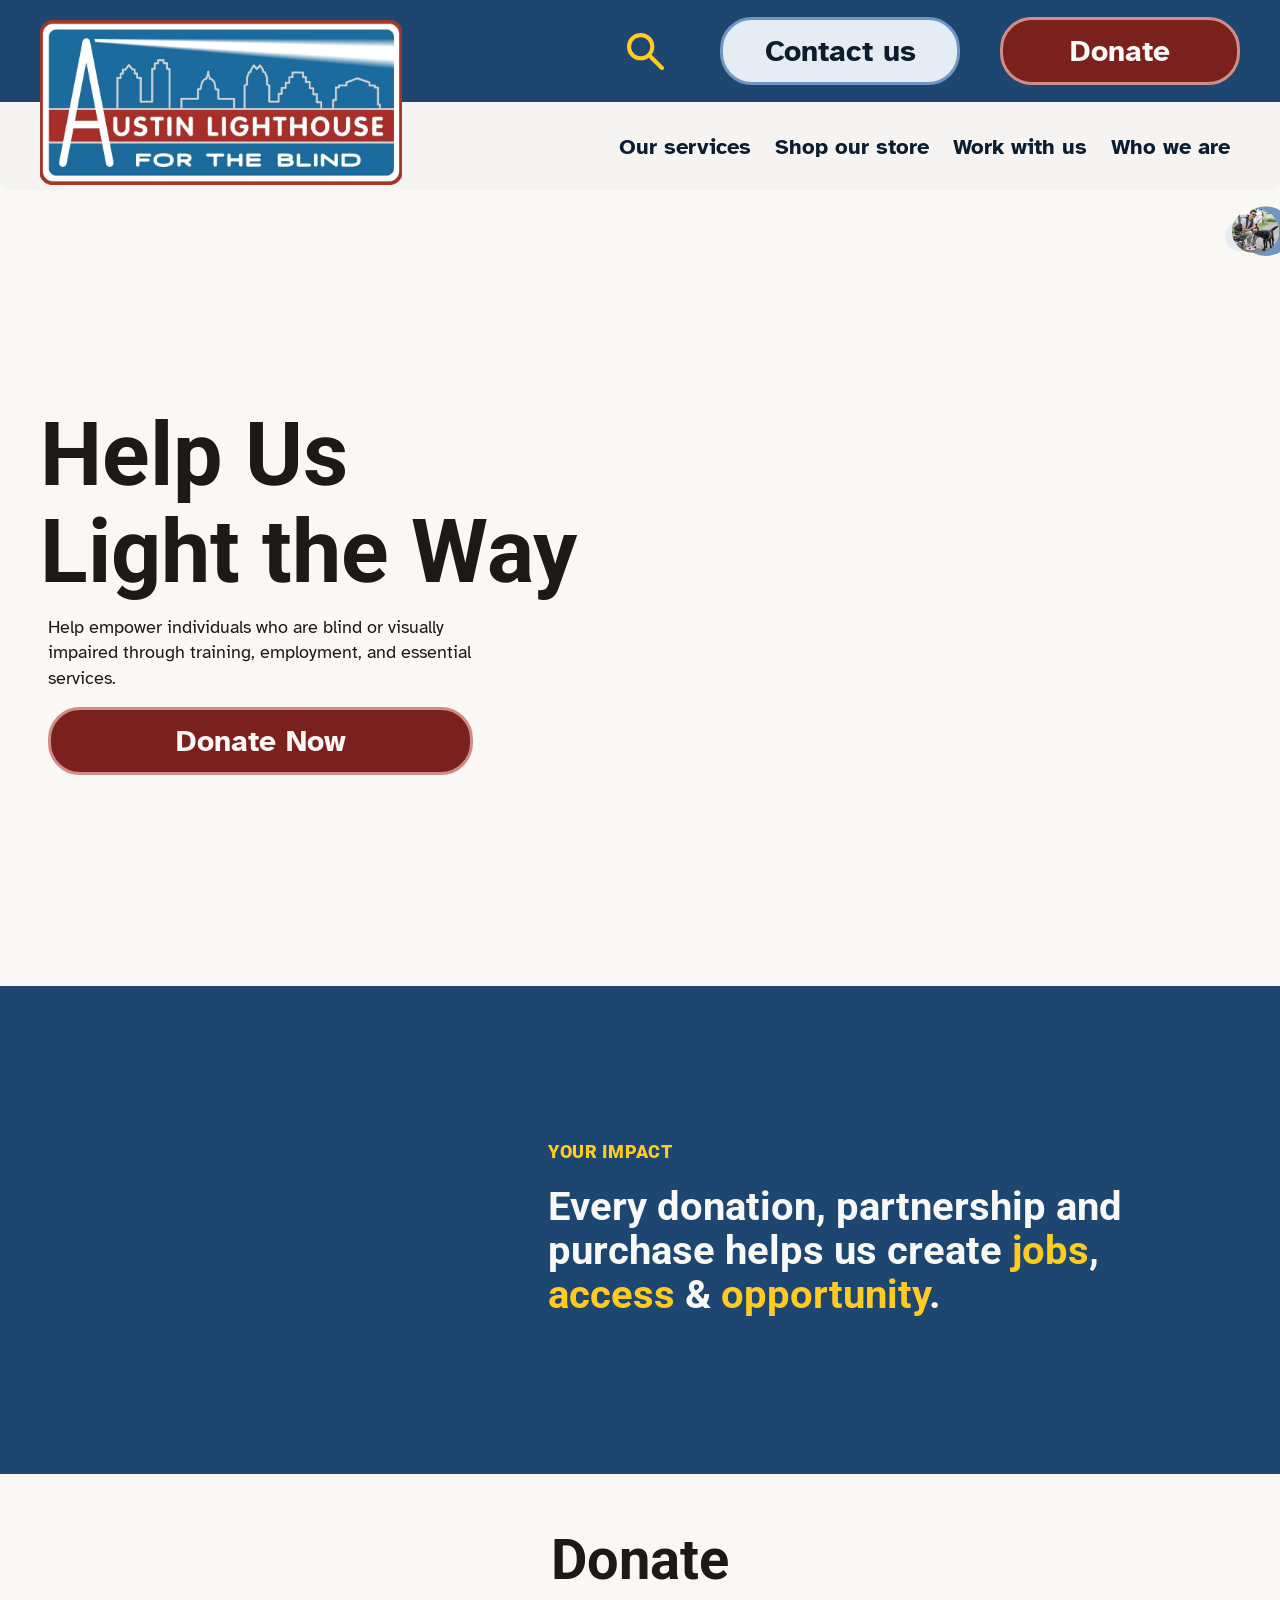
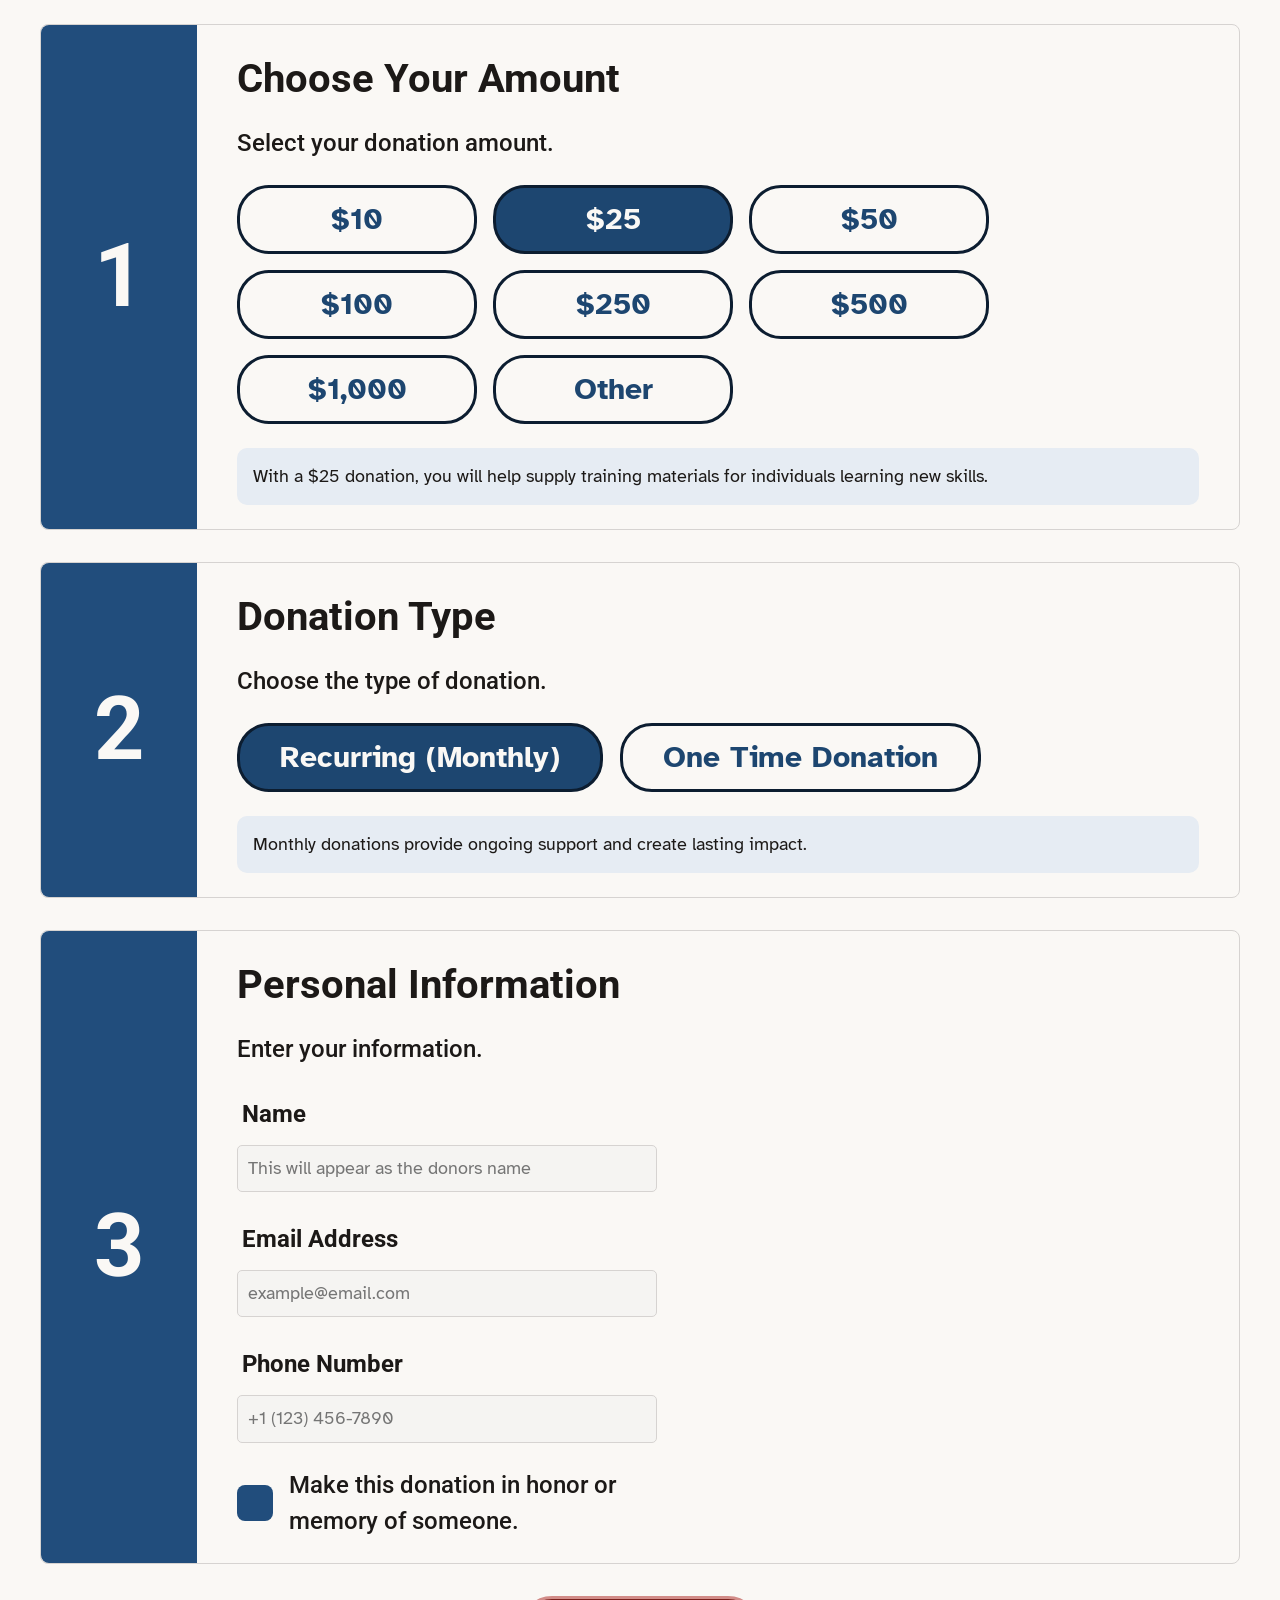
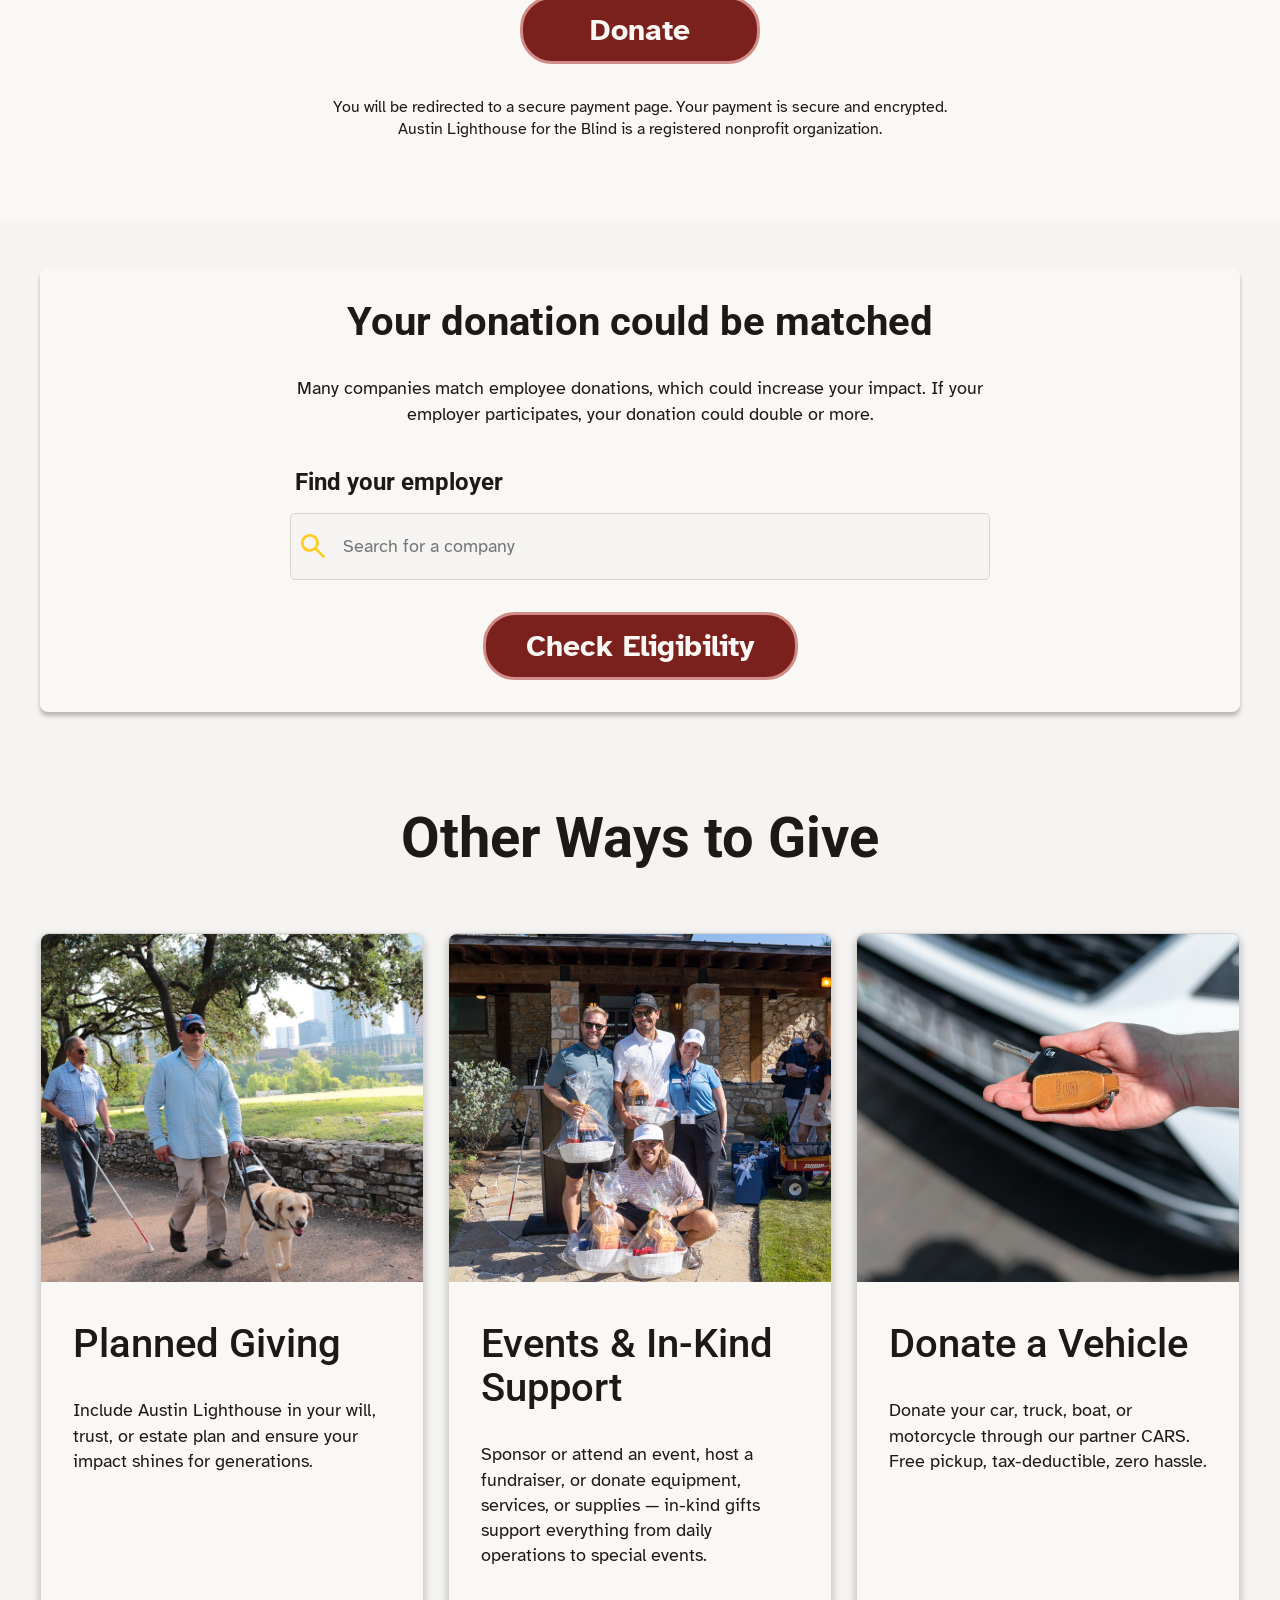
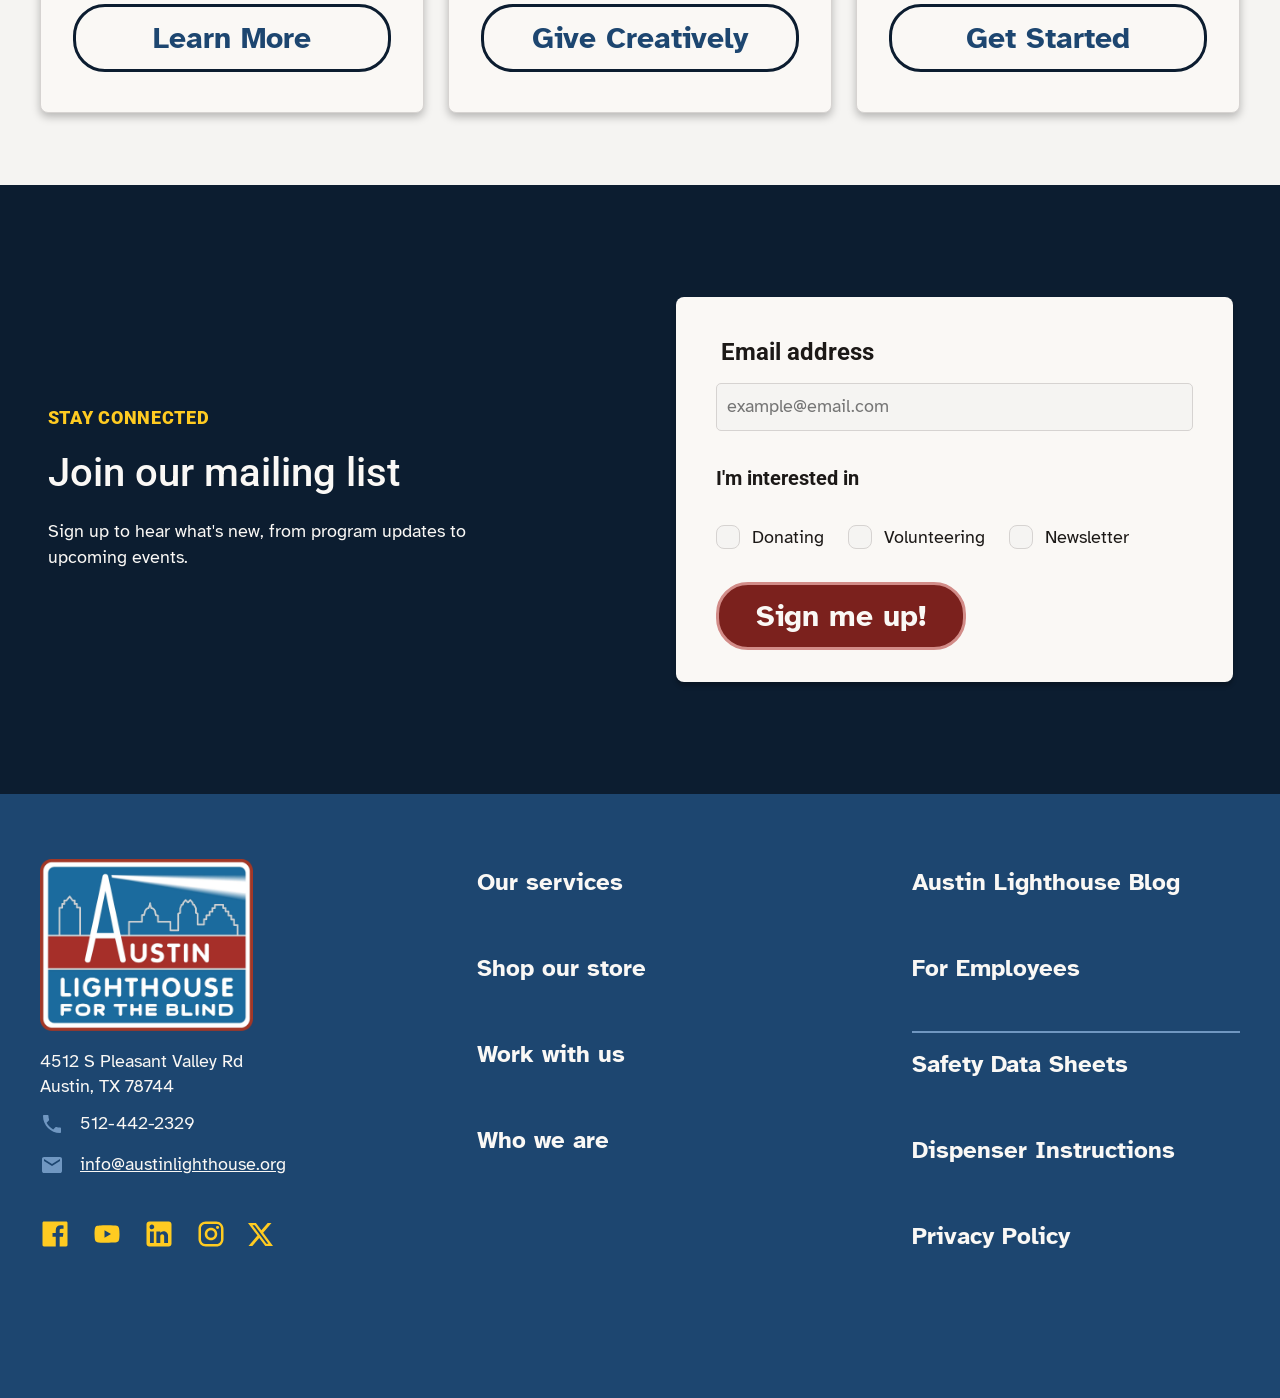
==== donate.html @ 024c5d11 "Update donate.html" ====
<!DOCTYPE html>
<html lang="en">
<head>
  <meta charset="UTF-8">
  <meta name="viewport" content="width=device-width, initial-scale=1.0">
  <title>Donate — Austin Lighthouse for the Blind</title>
  <link rel="preconnect" href="https://fonts.googleapis.com">
  <link rel="preconnect" href="https://fonts.gstatic.com" crossorigin>
  <link href="https://fonts.googleapis.com/css2?family=Roboto:wght@400;500;700;900&family=Atkinson+Hyperlegible:wght@400;700&display=swap" rel="stylesheet">
  <link rel="stylesheet" href="styles.css">
</head>
<body>

  <!-- Skip navigation (visible on keyboard focus) -->
  <nav aria-label="Skip links" class="skip-links">
    <ul>
      <li><a class="skip-link" href="#site-navigation">Skip to main navigation</a></li>
      <li><a class="skip-link" href="#content">Skip to main content</a></li>
      <li><a class="skip-link" href="#donation-form">Skip to donation form</a></li>
      <li><a class="skip-link" href="#colophon">Skip to footer</a></li>
    </ul>
  </nav>

  <!-- ===================== HEADER NAV ===================== -->
  <header class="header-nav">
    <div class="header-inner">
      <div class="nav-stack">
        <nav class="top-nav" aria-label="Utility navigation">
          <button class="search-btn" aria-label="Search">
            <img src="images/icons/icon_Search.svg" alt="" width="37" height="37">
          </button>
          <a href="#" class="btn btn-contact">Contact us</a>
          <a href="donate.html" class="btn btn-donate" aria-current="page">Donate</a>
        </nav>
        <nav id="site-navigation" class="global-nav" aria-label="Main navigation">
          <div class="nav-item has-dropdown">
            <button href="#" class="nav-link" aria-haspopup="true" aria-expanded="false">Our services</a>
            <div class="nav-dropdown" role="menu" aria-label="Our services">
              <a href="#" class="dropdown-item" role="menuitem">Career coaching and support</a>
              <a href="#" class="dropdown-item" role="menuitem">Technology for everyday life</a>
              <a href="#" class="dropdown-item" role="menuitem">Independent living</a>
              <a href="#" class="dropdown-item" role="menuitem">Eye care and vision assessment</a>
            </div>
          </div>
          <a href="#" class="nav-link">Shop our store</a>
          <a href="#" class="nav-link">Work with us</a>
          <a href="#" class="nav-link">Who we are</a>
        </nav>
      </div>
      <!-- Logo links to homepage -->
      <div class="header-logo">
        <a href="index.html" aria-label="Austin Lighthouse for the Blind — home">
          <img src="images/logos/logo_ALB_FullColorRectangle.png" alt="">
        </a>
      </div>

      <!-- Mobile controls — search + hamburger; hidden on desktop via CSS -->
      <div class="mobile-nav-controls">
        <button class="search-btn" aria-label="Search">
          <img src="images/icons/icon_Search.svg" alt="" width="37" height="37">
        </button>
        <button class="mobile-menu-btn" aria-label="Open navigation menu" aria-expanded="false">
          <svg class="icon-hamburger" width="24" height="18" viewBox="0 0 24 18" aria-hidden="true" focusable="false">
            <rect y="0" width="24" height="3" rx="1.5" fill="currentColor"/>
            <rect y="7.5" width="24" height="3" rx="1.5" fill="currentColor"/>
            <rect y="15" width="24" height="3" rx="1.5" fill="currentColor"/>
          </svg>
          <svg class="icon-close" width="20" height="20" viewBox="0 0 20 20" aria-hidden="true" focusable="false">
            <line x1="2" y1="2" x2="18" y2="18" stroke="currentColor" stroke-width="3" stroke-linecap="round"/>
            <line x1="18" y1="2" x2="2" y2="18" stroke="currentColor" stroke-width="3" stroke-linecap="round"/>
          </svg>
        </button>
      </div>
    </div>
  </header>

  <!-- ===================== MAIN CONTENT ===================== -->
  <main id="content">

    <!-- HERO — same visual structure as homepage -->
    <section class="section-hero donate-hero" aria-labelledby="donate-hero-heading">
      <div class="hero-visual" aria-hidden="true">
        <div class="hero-ellipse-large"></div>
        <div class="hero-ellipse-small"></div>
        <div class="hero-photo-mask">
          <img src="images/photos/DonateHero.png" alt="A person with sunglasses, sitting on an outdoor bench on a paved path. They're holding a white cane petting their black guide dog.">
        </div>
      </div>
      <div class="hero-content">
        <h1 id="donate-hero-heading">Help Us<br>Light the Way</h1>
        <div class="hero-sub">
          <p>Help empower individuals who are blind or visually impaired through training, employment, and essential services.</p>
          <a href="#donation-form" class="btn btn-donate">Donate Now</a>
        </div>
      </div>
    </section>

    <!-- IMPACT -->
    <section class="section-impact" aria-label="Donation impact" aria-hidden="true">
      <div class="impact-copy">
        <div class="impact-copy-inner">
          <p class="eyebrow" aria-hidden="true">YOUR IMPACT</p>
          <h2>Every donation, partnership and purchase helps us create <span class="gold">jobs</span>, <span class="gold">access</span> &amp; <span class="gold">opportunity</span>.</h2>
        </div>
      </div>
    </section>

    <!-- DONATION FORM -->
    <section class="section-donate-form" id="donation-form" aria-labelledby="donate-form-heading">
      <h2 id="donate-form-heading" class="donate-section-title">Donate</h2>

      <form class="donation-form" action="#" method="post" novalidate>

        <!-- ── STEP 1: CHOOSE AMOUNT ── -->
        <div class="donation-step">
          <div class="step-sidebar">
            <span class="step-number" aria-hidden="true">1</span>
          </div>
          <fieldset class="step-content">
            <legend class="step-title">Choose Your Amount</legend>
            <p class="step-subtitle">Select your donation amount.</p>
            <div class="amount-grid" role="group" aria-label="Preset donation amounts">
              <button type="button" class="amount-btn" aria-pressed="false" data-impact="With a $10 donation, you will help provide assistive technology resources for someone in need.">$10</button>
              <button type="button" class="amount-btn is-selected" aria-pressed="true" data-impact="With a $25 donation, you will help supply training materials for individuals learning new skills.">$25</button>
              <button type="button" class="amount-btn" aria-pressed="false" data-impact="With a $50 donation, you will support one day of job training services.">$50</button>
              <button type="button" class="amount-btn" aria-pressed="false" data-impact="With a $100 donation, you will help fund assistive technology and accessibility tools.">$100</button>
              <button type="button" class="amount-btn" aria-pressed="false" data-impact="With a $250 donation, you will contribute to specialized training programs that build independence.">$250</button>
              <button type="button" class="amount-btn" aria-pressed="false" data-impact="With a $500 donation, you will help support employment opportunities for individuals with visual impairments.">$500</button>
              <button type="button" class="amount-btn" aria-pressed="false" data-impact="With a $1,000 donation, you will make a lasting impact by supporting long-term programs and services.">$1,000</button>
              <button type="button" class="amount-btn" aria-pressed="false" data-impact="Your custom donation will help expand access to life-changing programs and services.">Other</button>
            </div>
            <div class="step-info" id="amount-info" aria-live="polite">
              With a $25 donation, you will help supply training materials for individuals learning new skills.
            </div>
          </div>
        </div>

        <!-- ── STEP 2: DONATION TYPE ── -->
        <div class="donation-step">
          <div class="step-sidebar">
            <span class="step-number" aria-hidden="true">2</span>
          </div>
          <fieldset class="step-content">
            <legend class="step-title">Donation Type</legend>
            <p class="step-subtitle">Choose the type of donation.</p>
            <div class="donation-type-btns" role="group" aria-label="Donation type">
              <button type="button" class="amount-btn is-selected" aria-pressed="true">Recurring (Monthly)</button>
              <button type="button" class="amount-btn" aria-pressed="false">One Time Donation</button>
            </div>
            <div class="step-info">
              Monthly donations provide ongoing support and create lasting impact.
            </div>
          </fieldset>
        </div>

        <!-- ── STEP 3: PERSONAL INFORMATION ── -->
        <div class="donation-step">
          <div class="step-sidebar">
            <span class="step-number" aria-hidden="true">3</span>
          </div>
          <fieldset class="step-content">
            <legend class="step-title">Personal Information</legend>
            <p class="step-subtitle">Enter your information.</p>
            <div class="personal-fields">
              <div class="form-field">
                <label for="donor-name">Name</label>
                <input type="text" id="donor-name" name="name" placeholder="This will appear as the donors name" autocomplete="name" required>
              </div>
              <div class="form-field">
                <label for="donor-email">Email Address</label>
                <input type="email" id="donor-email" name="email" placeholder="example@email.com" autocomplete="email" required>
              </div>
              <div class="form-field">
                <label for="donor-phone">Phone Number</label>
                <input type="tel" id="donor-phone" name="phone" placeholder="+1 (123) 456-7890" autocomplete="tel">
              </div>
              <label class="honor-checkbox">
                <input type="checkbox" name="honor_memorial">
                <span>Make this donation in honor or memory of someone.</span>
              </label>
            </div>
          </fieldset>
        </div>

        <!-- SUBMIT -->
        <button type="submit" class="btn btn-donate donate-cta">Donate</button>
        <p class="donate-disclaimer">
          You will be redirected to a secure payment page. Your payment is secure and encrypted.<br>
          Austin Lighthouse for the Blind is a registered nonprofit organization.
        </p>

      </form>
    </section>

    <!-- EMPLOYEE MATCHING -->
    <section class="section-employee-match" aria-labelledby="match-heading">
      <div class="employee-match-card">
        <h2 id="match-heading">Your donation could be matched</h2>
        <p>Many companies match employee donations, which could increase your impact. If your employer participates, your donation could double or more.</p>
        <div class="form-field employer-search">
          <label for="employer-search">Find your employer</label>
          <div class="search-input-wrap">
            <img src="images/icons/icon_Search.svg" alt="" width="24" height="24" aria-hidden="true">
            <input type="text" id="employer-search" name="employer" placeholder="Search for a company">
          </div>
        </div>
        <button type="button" class="btn btn-donate">Check Eligibility</button>
      </div>
    </section>

    <!-- OTHER WAYS TO GIVE -->
    <section class="section-other-ways" aria-labelledby="other-ways-heading">
      <div class="other-ways-inner">
        <h2 id="other-ways-heading">Other Ways to Give</h2>
        <div class="other-ways-grid">

          <article class="stat-card">
            <div class="card-photo">
              <img src="images/photos/LifeSkillsTraining.png" alt="Two people walk along an outdoor path together, one using a white cane and the other with a guide dog">
            </div>
            <div class="card-body">
              <div class="card-text">
                <h3>Planned Giving</h3>
                <p>Include Austin Lighthouse in your will, trust, or estate plan and ensure your impact shines for generations.</p>
              </div>
              <a href="#" class="btn btn-outline">Learn More</a>
            </div>
          </article>

          <article class="stat-card">
            <div class="card-photo">
              <img src="images/photos/EventsInKind.png" alt="A group of four people in golfing attire, holding prize baskets at a charity event">
            </div>
            <div class="card-body">
              <div class="card-text">
                <h3>Events &amp; In-Kind Support</h3>
                <p>Sponsor or attend an event, host a fundraiser, or donate equipment, services, or supplies — in-kind gifts support everything from daily operations to special events.</p>
              </div>
              <a href="#" class="btn btn-outline">Give Creatively</a>
            </div>
          </article>

          <article class="stat-card">
            <div class="card-photo">
              <img src="images/photos/DonateVehicle.png" alt="A person holding keys to a car">
            </div>
            <div class="card-body">
              <div class="card-text">
                <h3>Donate a Vehicle</h3>
                <p>Donate your car, truck, boat, or motorcycle through our partner CARS. Free pickup, tax-deductible, zero hassle.</p>
              </div>
              <a href="#" class="btn btn-outline">Get Started</a>
            </div>
          </article>

        </div>
      </div>
    </section>

     <!-- NEWSLETTER -->
    <section class="section-newsletter" aria-label="Stay connected">
      <div class="newsletter-copy">
        <p class="eyebrow" aria-hidden="true">STAY CONNECTED</p>
        <h2 id="newsletter-heading">Join our mailing list</h2>
        <p>Sign up to hear what's new, from program updates to upcoming events.</p>
      </div>
      <form class="signup-card" aria-label="Mailing list signup">
        <div class="form-field">
          <label for="email-input">Email address</label>
          <input type="email" id="email-input" name="email" placeholder="example@email.com" autocomplete="email">
        </div>
        <fieldset class="form-interests">
          <legend class="interest-legend">I'm interested in</legend>
          <div class="checkboxes">
            <label class="checkbox-label">
              <input type="checkbox" name="interest" value="donating">
              Donating
            </label>
            <label class="checkbox-label">
              <input type="checkbox" name="interest" value="volunteering">
              Volunteering
            </label>
            <label class="checkbox-label">
              <input type="checkbox" name="interest" value="newsletter">
              Newsletter
            </label>
          </div>
        </fieldset>
        <button type="submit" class="btn btn-donate signup-btn">Sign me up!</button>
      </form>
    </section>

  </main><!-- end #content -->

<!-- ===================== FOOTER ===================== -->
  <footer id="colophon" class="footer">
    <div class="footer-inner">

      <div class="footer-left">
        <a href="/" aria-label="Austin Lighthouse for the Blind — home">
          <img src="images/logos/logo_Square.png" alt="" class="footer-logo">
        </a>
        <address>
          <p class="footer-address">4512 S Pleasant Valley Rd<br>Austin, TX 78744</p>
          <div class="contact-item">
            <img src="images/icons/icon_Phone.svg" alt="" width="24" height="24">
            <a href="tel:5124422329">512-442-2329</a>
          </div>
          <div class="contact-item">
            <img src="images/icons/icon_Email.svg" alt="" width="24" height="24">
            <a href="mailto:info@austinlighthouse.org">info@austinlighthouse.org</a>
          </div>
        </address>
        <div class="social-links">
          <a href="#" aria-label="Facebook, opens in new tab" target="_blank" rel="noopener noreferrer"><img src="images/icons/icon_Facebook.svg" alt="" width="30" height="30"></a>
          <a href="#" aria-label="YouTube, opens in new tab" target="_blank" rel="noopener noreferrer"><img src="images/icons/icon_YouTube.svg" alt="" width="30" height="30"></a>
          <a href="#" aria-label="LinkedIn, opens in new tab" target="_blank" rel="noopener noreferrer"><img src="images/icons/icon_LinkedIn.svg" alt="" width="30" height="30"></a>
          <a href="#" aria-label="Instagram, opens in new tab" target="_blank" rel="noopener noreferrer"><img src="images/icons/icon_IG.svg" alt="" width="30" height="30"></a>
          <a href="#" aria-label="Twitter / X, opens in new tab" target="_blank" rel="noopener noreferrer"><img src="images/icons/icon_TwitterX.svg" alt="" width="25" height="23"></a>
        </div>
      </div>

      <nav class="footer-nav" aria-label="Footer navigation">
        <ul>
          <li><a href="#">Our services</a></li>
          <li><a href="#">Shop our store</a></li>
          <li><a href="#">Work with us</a></li>
          <li><a href="#">Who we are</a></li>
        </ul>
      </nav>

      <nav class="footer-nav-secondary" aria-label="Footer navigation">
        <ul class="footer-nav-top">
          <li><a href="#">Austin Lighthouse Blog</a></li>
          <li><a href="#">For Employees</a></li>
        </ul>
        <ul class="footer-nav-bottom">
          <li><a href="#">Safety Data Sheets</a></li>
          <li><a href="#">Dispenser Instructions</a></li>
          <li><a href="#">Privacy Policy</a></li>
        </ul>
      </nav>

    </div>
  </footer>

  <!-- ===================== MOBILE NAV OVERLAY ===================== -->
  <div class="mobile-nav-overlay" role="dialog" aria-modal="true" aria-label="Navigation menu">
    <div class="mobile-nav-track">

      <!-- ── Panel 1: Main menu ── -->
      <div class="mobile-nav-panel" id="mobile-panel-main">
        <button class="mobile-nav-close" aria-label="Close navigation menu">
          <svg width="24" height="24" viewBox="0 0 24 24" aria-hidden="true" focusable="false">
            <line x1="3" y1="3" x2="21" y2="21" stroke="currentColor" stroke-width="2.5" stroke-linecap="round"/>
            <line x1="21" y1="3" x2="3" y2="21" stroke="currentColor" stroke-width="2.5" stroke-linecap="round"/>
          </svg>
        </button>
        <div class="mobile-nav-body">
          <nav class="mobile-nav-links" aria-label="Main navigation">
            <button type="button" class="mobile-nav-link mobile-nav-services-btn" aria-expanded="false" aria-controls="mobile-panel-services">
              Our services
              <svg class="mobile-nav-chevron" width="10" height="16" viewBox="0 0 10 16" aria-hidden="true" focusable="false">
                <polyline points="2,2 8,8 2,14" stroke="currentColor" stroke-width="2.5" stroke-linecap="round" stroke-linejoin="round" fill="none"/>
              </svg>
            </button>
            <a href="#" class="mobile-nav-link">Shop our store</a>
            <a href="#" class="mobile-nav-link">Work with us</a>
            <a href="#" class="mobile-nav-link">Who we are</a>
          </nav>
          <div class="mobile-nav-actions">
            <a href="#" class="mobile-btn mobile-btn-contact">Contact us</a>
            <a href="donate.html" class="mobile-btn mobile-btn-donate" aria-current="page">Donate</a>
          </div>
        </div>
        <div class="mobile-nav-socials">
          <a href="#" aria-label="Facebook, opens in new tab" target="_blank" rel="noopener noreferrer"><img src="images/icons/icon_Facebook.svg" alt="" width="30" height="30"></a>
          <a href="#" aria-label="YouTube, opens in new tab" target="_blank" rel="noopener noreferrer"><img src="images/icons/icon_YouTube.svg" alt="" width="30" height="30"></a>
          <a href="#" aria-label="LinkedIn, opens in new tab" target="_blank" rel="noopener noreferrer"><img src="images/icons/icon_LinkedIn.svg" alt="" width="30" height="30"></a>
          <a href="#" aria-label="Instagram, opens in new tab" target="_blank" rel="noopener noreferrer"><img src="images/icons/icon_IG.svg" alt="" width="30" height="30"></a>
          <a href="#" aria-label="Twitter / X, opens in new tab" target="_blank" rel="noopener noreferrer"><img src="images/icons/icon_TwitterX.svg" alt="" width="25" height="23"></a>
        </div>
      </div>

      <!-- ── Panel 2: Our services sub-menu ── -->
      <div class="mobile-nav-panel" id="mobile-panel-services">
        <button type="button" class="mobile-nav-back" aria-label="Back to main menu">
          <svg width="21" height="20" viewBox="0 0 21 20" aria-hidden="true" focusable="false">
            <line x1="19" y1="10" x2="2" y2="10" stroke="currentColor" stroke-width="2.5" stroke-linecap="round"/>
            <polyline points="9,2 2,10 9,18" stroke="currentColor" stroke-width="2.5" stroke-linecap="round" stroke-linejoin="round" fill="none"/>
          </svg>
          Back to main menu
        </button>
        <nav class="mobile-subnav-links" aria-label="Our services">
          <a href="#" class="mobile-nav-link">Career coaching and support</a>
          <a href="#" class="mobile-nav-link">Technology for everyday life</a>
          <a href="#" class="mobile-nav-link">Independent living</a>
          <a href="#" class="mobile-nav-link">Eye care and vision assessment</a>
        </nav>
        <div class="mobile-nav-socials">
          <a href="#" aria-label="Facebook, opens in new tab" target="_blank" rel="noopener noreferrer"><img src="images/icons/icon_Facebook.svg" alt="" width="30" height="30"></a>
          <a href="#" aria-label="YouTube, opens in new tab" target="_blank" rel="noopener noreferrer"><img src="images/icons/icon_YouTube.svg" alt="" width="30" height="30"></a>
          <a href="#" aria-label="LinkedIn, opens in new tab" target="_blank" rel="noopener noreferrer"><img src="images/icons/icon_LinkedIn.svg" alt="" width="30" height="30"></a>
          <a href="#" aria-label="Instagram, opens in new tab" target="_blank" rel="noopener noreferrer"><img src="images/icons/icon_IG.svg" alt="" width="30" height="30"></a>
          <a href="#" aria-label="Twitter / X, opens in new tab" target="_blank" rel="noopener noreferrer"><img src="images/icons/icon_TwitterX.svg" alt="" width="25" height="23"></a>
        </div>
      </div>

    </div><!-- end .mobile-nav-track -->
  </div><!-- end .mobile-nav-overlay -->

  <script>
    /* Mobile nav — main menu + Our services sub-panel */
    (function () {
      var menuBtn     = document.querySelector('.mobile-menu-btn');
      var overlay     = document.querySelector('.mobile-nav-overlay');
      var closeBtn    = document.querySelector('.mobile-nav-close');
      var servicesBtn = document.querySelector('.mobile-nav-services-btn');
      var backBtn     = document.querySelector('.mobile-nav-back');
      if (!menuBtn || !overlay) return;

      function closeMenu() {
        overlay.classList.remove('is-open', 'is-sub-open');
        menuBtn.classList.remove('is-open');
        menuBtn.setAttribute('aria-expanded', 'false');
        menuBtn.setAttribute('aria-label', 'Open navigation menu');
        if (servicesBtn) servicesBtn.setAttribute('aria-expanded', 'false');
        document.body.style.overflow = '';
      }

      function openSubPanel() {
        overlay.classList.add('is-sub-open');
        if (servicesBtn) servicesBtn.setAttribute('aria-expanded', 'true');
        if (backBtn) backBtn.focus();
      }

      function closeSubPanel() {
        overlay.classList.remove('is-sub-open');
        if (servicesBtn) {
          servicesBtn.setAttribute('aria-expanded', 'false');
          servicesBtn.focus();
        }
      }

      menuBtn.addEventListener('click', function () {
        var isOpen = overlay.classList.toggle('is-open');
        menuBtn.classList.toggle('is-open', isOpen);
        menuBtn.setAttribute('aria-expanded', String(isOpen));
        menuBtn.setAttribute('aria-label', isOpen ? 'Close navigation menu' : 'Open navigation menu');
        document.body.style.overflow = isOpen ? 'hidden' : '';
        if (isOpen && closeBtn) closeBtn.focus();
      });

      if (closeBtn) {
        closeBtn.addEventListener('click', function () {
          closeMenu();
          menuBtn.focus();
        });
      }

      if (servicesBtn) servicesBtn.addEventListener('click', openSubPanel);
      if (backBtn)     backBtn.addEventListener('click', closeSubPanel);

      document.addEventListener('keydown', function (e) {
        if (e.key === 'Escape') {
          if (overlay.classList.contains('is-sub-open')) {
            closeSubPanel();
          } else if (overlay.classList.contains('is-open')) {
            closeMenu();
            menuBtn.focus();
          }
        }
      });
    })();
  </script>

  <script>
    /* Services dropdown — sync aria-expanded with hover/focus state */
    (function () {
      var items = document.querySelectorAll('.nav-item.has-dropdown');
      items.forEach(function (item) {
        var trigger = item.querySelector('.nav-link');
        function open()  { trigger.setAttribute('aria-expanded', 'true');  }
        function close() { trigger.setAttribute('aria-expanded', 'false'); }
        item.addEventListener('mouseenter', open);
        item.addEventListener('mouseleave', close);
        item.addEventListener('focusin',    open);
        item.addEventListener('focusout',   function (e) {
          if (!item.contains(e.relatedTarget)) close();
        });
        item.addEventListener('keydown', function (e) {
          if (e.key === 'Escape') { close(); trigger.focus(); }
        });
      });
    })();
  </script>

  <script>
    /* Toggle button groups — amount grid + donation type */
    (function () {
      function makeToggleGroup(container, infoEl) {
        if (!container) return;
        var buttons = container.querySelectorAll('.amount-btn');
        buttons.forEach(function (btn) {
          btn.addEventListener('click', function () {
            buttons.forEach(function (b) {
              b.classList.remove('is-selected');
              b.setAttribute('aria-pressed', 'false');
            });
            btn.classList.add('is-selected');
            btn.setAttribute('aria-pressed', 'true');
            if (infoEl) {
              var impact = btn.dataset.impact || '';
              infoEl.textContent = impact;
              infoEl.hidden = !impact;
            }
          });
        });
      }
      makeToggleGroup(document.querySelector('.amount-grid'), document.getElementById('amount-info'));
      makeToggleGroup(document.querySelector('.donation-type-btns'));
    })();
  </script>

</body>
</html>
---- styles.css ----
/* ============================================================
   AUSTIN LIGHTHOUSE FOR THE BLIND — styles.css
   ============================================================ */

/* --- DESIGN TOKENS --- */
:root {
  --navy-900: #0C1D30;
  --navy-700: #1D4670;
  --navy-500: #214D7C;
  --navy-300: #7097C1;
  --navy-100: #E6ECF3;
  --red-700:  #7B211D;
  --red-300:  #D28C88;
  --gold:     #FFCB21;
  --white:    #FAF8F5;
  --mist:     #F5F4F2;
  --ink:      #1C1917;
  --slate:    #44403C;
  --fog:      #D6D3D1;
  --stone:    #635D59;

  /* Layout */
  --content-max: 1400px;
}

/* --- SKIP LINKS --- */
.skip-links {
  position: absolute;
  top: 0;
  left: 0;
  z-index: 9999;
}

.skip-links ul {
  list-style: none;
  padding: 0;
  margin: 0;
}

.skip-link {
  position: absolute;
  left: -9999px;
  top: auto;
  width: 1px;
  height: 1px;
  overflow: hidden;
}

.skip-link:focus {
  position: fixed;
  top: 0;
  left: 0;
  width: auto;
  height: auto;
  overflow: visible;
  padding: 12px 24px;
  background: var(--navy-900);
  color: var(--white);
  font-family: 'Atkinson Hyperlegible', sans-serif;
  font-weight: 700;
  font-size: 18px;
  text-decoration: underline;
  white-space: nowrap;
  outline: 3px solid var(--gold);
  outline-offset: 2px;
  z-index: 9999;
}

/* --- RESET & BASE --- */
*, *::before, *::after {
  box-sizing: border-box;
  margin: 0;
  padding: 0;
}

html {
  scroll-behavior: smooth;
}

body {
  font-family: 'Atkinson Hyperlegible', sans-serif;
  font-size: 18px;
  color: var(--ink);
  background-color: var(--white);
  overflow-x: hidden;
}

img {
  display: block;
}

a {
  text-decoration: none;
  color: inherit;
}

address {
  font-style: normal;
}

fieldset {
  border: none;
}

/* --- SHARED UTILITY --- */

/* Screen-reader-only text — visually hidden but announced by assistive tech */
.visually-hidden {
  position: absolute;
  width: 1px;
  height: 1px;
  overflow: hidden;
  clip: rect(0 0 0 0);
  clip-path: inset(50%);
  white-space: nowrap;
}

.eyebrow {
  font-family: 'Roboto', sans-serif;
  font-weight: 900;
  font-size: 18px;
  letter-spacing: 0.04em;
  text-transform: uppercase;
  color: var(--gold);
  line-height: 1;
}

.gold {
  color: var(--gold);
}

/* --- BUTTONS --- */
.btn {
  display: inline-flex;
  align-items: center;
  justify-content: center;
  font-family: 'Atkinson Hyperlegible', sans-serif;
  font-weight: 700;
  font-size: 30px;
  line-height: 1;
  padding: 16px 40px;
  border-radius: 32px;
  border: 3px solid transparent;
  cursor: pointer;
  text-align: center;
  min-width: 240px;
  text-decoration: none;
  transition: opacity 0.2s ease;
  white-space: nowrap;
}

.btn:hover {
  opacity: 0.88;
}

.btn-contact {
  background-color: var(--navy-100);
  border-color: var(--navy-300);
  color: var(--navy-900);
}

.btn-donate {
  background-color: var(--red-700);
  border-color: var(--red-300);
  color: var(--white);
}

.btn-outline {
  background-color: var(--white);
  border-color: var(--navy-900);
  color: var(--navy-700);
  min-width: 0;
  width: 100%;
}

/* ============================================================
   HEADER NAV
   ============================================================ */
.header-nav {
  position: relative;
  height: 204px;
  width: 100%;
}

.header-inner {
  position: relative;
  display: flex;
  align-items: center;
  height: 100%;
  padding-left: max(40px, calc((100% - var(--content-max)) / 2 + 40px));
}

/* Nav sits full-width behind the logo */
.nav-stack {
  position: absolute;
  top: 0;
  left: 0;
  right: 0;
  display: flex;
  flex-direction: column;
}

.top-nav {
  background-color: var(--navy-700);
  display: flex;
  justify-content: flex-end;
  align-items: center;
  gap: 40px;
  padding: 16px max(40px, calc((100% - var(--content-max)) / 2 + 40px));
}

.search-btn {
  background: none;
  border: none;
  cursor: pointer;
  display: flex;
  align-items: center;
  justify-content: center;
  padding: 10px;
  width: 70px;
  height: 70px;
  flex-shrink: 0;
}

.search-btn img {
  width: 37px;
  height: 37px;
}

.global-nav {
  background-color: var(--mist);
  display: flex;
  justify-content: flex-end;
  align-items: center;
  gap: 15px;
  padding: 16px max(40px, calc((100% - var(--content-max)) / 2 + 40px)) 16px 0;
  border-radius: 0 0 8px 8px;
}

.nav-link {
  display: flex;
  align-items: center;
  height: 70px;
  padding: 0 16px;
  font-family: 'Atkinson Hyperlegible', sans-serif;
  font-weight: 700;
  font-size: 30px;
  color: var(--navy-900);
  white-space: nowrap;
  transition: color 0.2s;
  background: none;
  border: none;
  cursor: pointer;
  text-decoration: none;
}

.nav-link:hover {
  color: var(--navy-700);
}

/* ============================================================
   SERVICES DROPDOWN
   ============================================================ */

/* Wrapper — stretches to fill the full nav-bar height so the
   dropdown anchors exactly to the nav's bottom edge */
.nav-item {
  position: relative;
  align-self: stretch;
  display: flex;
  align-items: center;
}

/* Dropdown panel */
.nav-dropdown {
  position: absolute;
  top: 100%;
  left: 0;
  background-color: var(--white);
  padding: 33px 58px;
  display: flex;
  flex-direction: column;
  gap: 30px;
  white-space: nowrap;
  border-radius: 0 0 8px 8px;
  box-shadow: 0 8px 24px rgba(0, 0, 0, 0.12);
  z-index: 150;
  /* Hidden with smooth fade-in */
  opacity: 0;
  visibility: hidden;
  transform: translateY(-6px);
  transition: opacity 0.18s ease, visibility 0.18s ease, transform 0.18s ease;
}

/* Show on hover or keyboard focus-within */
.nav-item:hover .nav-dropdown,
.nav-item:focus-within .nav-dropdown {
  opacity: 1;
  visibility: visible;
  transform: translateY(0);
}

/* Dropdown links */
.dropdown-item {
  font-family: 'Atkinson Hyperlegible', sans-serif;
  font-weight: 700;
  font-size: 30px;
  line-height: 1;
  color: var(--navy-900);
  text-decoration: none;
  transition: color 0.15s;
}

.dropdown-item:hover {
  color: var(--navy-700);
}

.dropdown-item:focus-visible {
  outline: 3px solid var(--gold);
  outline-offset: 4px;
  border-radius: 2px;
}

/* Logo overlaps the nav */
.header-logo {
  position: relative;
  z-index: 2;
  flex-shrink: 0;
  width: 362px;
  height: 165px;
}

.header-logo img {
  width: 100%;
  height: 100%;
  object-fit: cover;
}

/* ============================================================
   HERO SECTION
   ============================================================ */
.section-hero {
  position: relative;
  height: 782px;
  display: flex;
  align-items: center;
  padding-left: 40px;
  padding-right: 100px;
  overflow: hidden;
  max-width: var(--content-max);
  margin: 0 auto;
}

/* Decorative visual layer — fixed at design dimensions, scaled from top-right */
.hero-visual {
  position: absolute;
  top: 0;
  right: 0;
  width: 1440px;
  height: 782px;
  pointer-events: none;
  transform-origin: top right;
  transform: scale(tan(atan2(100vw, 1440px)));
}

.hero-ellipse-large {
  position: absolute;
  left: 860px;
  top: 34px;
  width: 750px;
  height: 714px;
  background: url('images/decorative/hero_ellipse_large.svg') center / cover no-repeat;
}

.hero-ellipse-small {
  position: absolute;
  left: 651px;
  top: 257px;
  width: 419px;
  height: 419px;
  background: url('images/decorative/hero_ellipse_small.svg') center / cover no-repeat;
}

/* Photo clipped to ellipse mask — container matches the mask's natural 686×642 dimensions */
.hero-photo-mask {
  position: absolute;
  left: 746px;
  top: 70px;
  width: 686px;
  height: 642px;
  -webkit-mask-image: url('images/decorative/hero_mask.svg');
  mask-image: url('images/decorative/hero_mask.svg');
  -webkit-mask-size: 100% 100%;
  mask-size: 100% 100%;
  -webkit-mask-repeat: no-repeat;
  mask-repeat: no-repeat;
}

.hero-photo-mask img {
  display: block;
  width: 100%;
  height: 100%;
  object-fit: cover;
  object-position: center;
}

/* Text content */
.hero-content {
  position: relative;
  z-index: 2;
  flex: 1;
  max-width: 712px;
  display: flex;
  flex-direction: column;
}

.hero-content h1 {
  font-family: 'Roboto', sans-serif;
  font-weight: 700;
  font-size: 88px;
  line-height: 1.1;
  color: var(--ink);
  height: 444px;
  display: flex;
  align-items: center;
}

.hero-sub {
  display: flex;
  flex-direction: column;
  gap: 16px;
  padding: 8px;
  max-width: 441px;
}

.hero-sub p {
  font-size: 18px;
  line-height: 1.4;
  color: var(--ink);
}

.hero-cta {
  width: 100%;
}

/* ============================================================
   IMPACT SECTION
   ============================================================ */
.section-impact {
  background-color: var(--navy-700);
  display: flex;
  min-height: 488px;
  max-width: var(--content-max);
  margin: 0 auto;
}

.impact-copy {
  flex: 1;
  display: flex;
  flex-direction: column;
  justify-content: center;
  padding: 40px clamp(40px, 7.2vw, 104px);
}

.impact-copy-inner {
  max-width: 640px;
  width: 100%;
  margin-left: auto;
  display: flex;
  flex-direction: column;
  gap: 24px;
}

.impact-copy h2 {
  font-family: 'Roboto', sans-serif;
  font-weight: 700;
  font-size: 40px;
  line-height: 1.1;
  color: var(--white);
}

.impact-copy p:not(.eyebrow) {
  font-size: 18px;
  line-height: 1.4;
  color: var(--white);
}

.impact-stats {
  background-color: var(--white);
  flex: 1;
  display: flex;
  align-items: center;
  padding: 40px clamp(32px, 4.4vw, 64px);
}

.stats-grid {
  width: 100%;
  max-width: 560px;
  margin: 0 auto;
}

#impact-statistics {
  display: grid;
  grid-template-columns: 1fr 1fr;
  gap: 32px;
  width: 100%;
}

.stat-item {
  display: flex;
  flex-direction: column;
  gap: 8px;
  padding: 12px 32px 12px 0;
}

.stat-item.border-right {
  border-right: 1px solid var(--fog);
}

.stat-number {
  font-family: 'Roboto', sans-serif;
  font-weight: 700;
  font-size: 40px;
  color: var(--navy-700);
  display: block;
  line-height: 1;
}

.stat-label {
  font-family: 'Roboto', sans-serif;
  font-weight: 700;
  font-size: 18px;
  letter-spacing: 0.08em;
  color: var(--navy-700);
  display: block;
  line-height: 1.4;
}

.stat-desc {
  font-size: 18px;
  line-height: 1.4;
  color: var(--slate);
}

/* ============================================================
   CARDS SECTION
   ============================================================ */
.section-cards {
  background-color: var(--mist);
  padding: 40px 40px 72px;
}

.cards-inner {
  display: flex;
  flex-direction: column;
  gap: 64px;
  padding: 32px 0;
  max-width: var(--content-max);
  margin: 0 auto;
}

.cards-heading {
  font-family: 'Roboto', sans-serif;
  font-weight: 700;
  font-size: 56px;
  line-height: 1.1;
  color: var(--ink);
  text-align: center;
}

.cards-grid,
.other-ways-grid {
  display: grid;
  grid-template-columns: repeat(3, minmax(0, 1fr));
  gap: 24px;
}

.stat-card {
  background-color: var(--white);
  border: 1px solid var(--fog);
  border-radius: 8px;
  box-shadow: 0 4px 8px rgba(0, 0, 0, 0.25);
  display: flex;
  flex-direction: column;
}

.card-photo {
  height: 348px;
  min-height: 348px;
  border-radius: 8px 8px 0 0;
  overflow: hidden;
  flex-shrink: 0;
}

.card-photo img {
  width: 100%;
  height: 100%;
  object-fit: cover;
}

.card-body {
  display: flex;
  flex-direction: column;
  justify-content: space-between;
  align-items: center;
  min-height: 430px;
  padding: 40px 32px;
}

.card-text {
  display: flex;
  flex-direction: column;
  gap: 32px;
  width: 100%;
}

.card-text h3 {
  font-family: 'Roboto', sans-serif;
  font-weight: 500;
  font-size: 40px;
  line-height: 1.1;
  color: var(--ink);
}

.card-text p {
  font-size: 18px;
  line-height: 1.4;
  color: var(--ink);
}

/* ============================================================
   VIDEO SECTION
   ============================================================ */
.section-video {
  display: flex;
  min-height: 488px;
  max-width: var(--content-max);
  margin: 0 auto;
}

.video-media {
  flex: 1;
  display: flex;
  align-items: center;
  padding: 40px;
}

/* Responsive 16:9 iframe container */
.video-wrapper {
  position: relative;
  width: 100%;
  aspect-ratio: 16 / 9;
  border-radius: 8px;
  overflow: hidden;
  box-shadow: 0 4px 8px rgba(0, 0, 0, 0.25);
}

.video-wrapper iframe {
  position: absolute;
  inset: 0;
  width: 100%;
  height: 100%;
  border: none;
}

.video-wrapper:focus-within {
  box-shadow: 0 0 0 3px var(--gold), 0 4px 8px rgba(0, 0, 0, 0.25);
}

/* Focus ring is on the wrapper via :focus-within — suppress browser default on iframe */
.video-wrapper iframe:focus {
  outline: none;
}

.video-copy {
  background-color: var(--navy-700);
  flex: 1;
  display: flex;
  flex-direction: column;
  justify-content: center;
  padding: 40px clamp(40px, 7.2vw, 104px);
  overflow: hidden;
}

.video-copy-inner {
  max-width: 640px;
  width: 100%;
  margin-left: auto;
  display: flex;
  flex-direction: column;
  gap: 24px;
}

.video-copy h2 {
  font-family: 'Roboto', sans-serif;
  font-weight: 700;
  font-size: 40px;
  line-height: 1.1;
  color: var(--white);
}

.video-copy p:not(.eyebrow) {
  font-size: 18px;
  line-height: 1.4;
  color: var(--white);
}

/* ============================================================
   TESTIMONIALS SECTION
   ============================================================ */
.section-testimonials {
  display: flex;
  flex-direction: column;
  gap: 24px;
  padding: 72px 0;
}

.testimonial {
  display: flex;
  align-items: center;
  justify-content: center;
  gap: 16px;
  width: 100%;
  max-width: var(--content-max);
  margin: 0 auto;
  padding: 0 40px;
}

.testimonial-photo {
  flex-shrink: 0;
  width: 300px;
  height: 308px;
}

.testimonial-photo img {
  width: 100%;
  height: 100%;
  object-fit: cover;
  border-radius: 50%;
}

.testimonial-quote {
  display: flex;
  flex-direction: column;
  gap: 8px;
  padding: 24px;
  border-radius: 8px;
  max-width: 712px;
}

.quote-body {
  display: flex;
  gap: 4px;
  align-items: flex-start;
}

.quote-open {
  flex-shrink: 0;
  align-self: flex-start;
  margin-top: 4px;
}

.quote-close {
  flex-shrink: 0;
  align-self: flex-end;
  margin-bottom: 4px;
}

.testimonial-quote blockquote {
  flex: 1;
}

.testimonial-quote blockquote p {
  font-size: 18px;
  line-height: 1.4;
  color: var(--ink);
}

.testimonial-quote figcaption {
  font-family: 'Roboto', sans-serif;
  font-weight: 700;
  font-size: 18px;
  letter-spacing: 0.08em;
  color: var(--ink);
  text-align: right;
  padding-left: 16px;
}

/* ============================================================
   NEWSLETTER SECTION
   ============================================================ */
.section-newsletter {
  background-color: var(--navy-900);
  display: flex;
  align-items: center;
  justify-content: center;
  gap: 80px;
  padding: 112px 40px;
}

.newsletter-copy {
  display: flex;
  flex-direction: column;
  gap: 24px;
  flex: 1;
  max-width: 548px;
}

.newsletter-copy h2 {
  font-family: 'Roboto', sans-serif;
  font-weight: 500;
  font-size: 40px;
  line-height: 1.1;
  color: var(--white);
}

.newsletter-copy > p:not(.eyebrow) {
  font-size: 18px;
  line-height: 1.4;
  color: var(--white);
  max-width: 433px;
}

.signup-card {
  background-color: var(--white);
  border-radius: 8px;
  box-shadow: 0 4px 4px rgba(0, 0, 0, 0.25);
  padding: 32px 40px;
  display: flex;
  flex-direction: column;
  gap: 32px;
  flex: 1;
  max-width: 557px;
}

.form-field {
  display: flex;
  flex-direction: column;
  gap: 8px;
}

.form-field label {
  font-family: 'Roboto', sans-serif;
  font-weight: 700;
  font-size: 24px;
  line-height: 1.5;
  color: var(--ink);
  padding: 5px;
}

.form-field input[type="email"],
.form-field input[type="text"],
.form-field input[type="number"],
.form-field input[type="tel"] {
  background-color: var(--mist);
  border: 1px solid var(--fog);
  border-radius: 5px;
  padding: 10px;
  font-family: 'Atkinson Hyperlegible', sans-serif;
  font-size: 18px;
  line-height: 1.4;
  color: var(--stone);
  width: 100%;
  outline: none;
  transition: border-color 0.2s;
}

.form-field input[type="email"]:focus,
.form-field input[type="text"]:focus,
.form-field input[type="number"]:focus,
.form-field input[type="tel"]:focus {
  border-color: var(--navy-300);
}

.form-interests {
  display: flex;
  flex-direction: column;
  gap: 16px;
}

.interest-legend {
  font-family: 'Roboto', sans-serif;
  font-weight: 700;
  font-size: 20px;
  line-height: 1.5;
  color: var(--ink);
  float: left;
  width: 100%;
  margin-bottom: 16px;
}

.checkboxes {
  display: flex;
  align-items: center;
  gap: 24px;
}

.checkbox-label {
  display: flex;
  align-items: center;
  gap: 12px;
  font-size: 18px;
  line-height: 1.4;
  color: var(--ink);
  cursor: pointer;
  white-space: nowrap;
}

.checkbox-label input[type="checkbox"] {
  appearance: none;
  -webkit-appearance: none;
  width: 24px;
  height: 24px;
  min-width: 24px;
  background-color: var(--mist);
  border: 1px solid var(--fog);
  border-radius: 8px;
  cursor: pointer;
  position: relative;
  transition: background-color 0.2s, border-color 0.2s;
}

.checkbox-label input[type="checkbox"]:checked {
  background-color: var(--navy-700);
  border-color: var(--navy-700);
}

.checkbox-label input[type="checkbox"]:checked::after {
  content: '';
  position: absolute;
  top: 3px;
  left: 7px;
  width: 6px;
  height: 11px;
  border: 2px solid white;
  border-top: none;
  border-left: none;
  transform: rotate(45deg);
}

.signup-btn {
  width: 250px;
  align-self: flex-start;
}

/* ============================================================
   PARTNERS SECTION
   ============================================================ */
.section-partners {
  padding: 64px 40px;
}

.partners-inner {
  display: flex;
  flex-direction: column;
  gap: 32px;
  align-items: center;
  max-width: var(--content-max);
  margin: 0 auto;
}

.partners-heading {
  font-family: 'Roboto', sans-serif;
  font-weight: 500;
  font-size: 24px;
  line-height: 1.5;
  color: var(--ink);
  text-align: center;
}

.ticker-container {
  width: 100%;
  display: flex;
  flex-direction: row;
  align-items: center;
  gap: 16px;
}

.ticker-pause-btn .icon-play { display: none; }
.ticker-pause-btn.is-paused .icon-pause { display: none; }
.ticker-pause-btn.is-paused .icon-play { display: block; }

.ticker-pause-btn {
  display: flex;
  align-items: center;
  justify-content: center;
  width: 36px;
  height: 36px;
  border-radius: 50%;
  border: 2px solid var(--navy-900);
  background: transparent;
  color: var(--navy-900);
  cursor: pointer;
  transition: background 0.2s, color 0.2s;
  flex-shrink: 0;
}

.ticker-pause-btn:hover {
  background: var(--navy-900);
  color: var(--white);
}

.ticker-pause-btn:focus-visible {
  outline: 3px solid var(--gold);
  outline-offset: 2px;
}

.ticker-track {
  width: 100%;
  overflow: hidden;
}

.ticker-inner {
  display: flex;
  width: max-content;
  animation: ticker-scroll 70s linear infinite;
}

.ticker-track:hover .ticker-inner,
.ticker-track.is-paused .ticker-inner {
  animation-play-state: paused;
}

@keyframes ticker-scroll {
  from { transform: translateX(0); }
  to   { transform: translateX(-50%); }
}

.ticker-list {
  list-style: none;
  display: flex;
  align-items: center;
  gap: 48px;
  padding-right: 48px;
}

.partner-logo {
  width: 180px;
  height: 120px;
  flex-shrink: 0;
}

.partner-logo img {
  width: 100%;
  height: 100%;
  object-fit: contain;
}

@media (prefers-reduced-motion: reduce) {
  .ticker-inner {
    animation: none;
  }
  .ticker-pause-btn {
    display: none;
  }
  .ticker-list + .ticker-list {
    display: none;
  }
}

/* ============================================================
   MOBILE NAV CONTROLS — hidden on desktop, shown on mobile
   ============================================================ */
.mobile-nav-controls {
  display: none;
}

.mobile-menu-btn {
  background-color: var(--red-700);
  border: none;
  border-radius: 6px;
  width: 48px;
  height: 48px;
  display: flex;
  align-items: center;
  justify-content: center;
  cursor: pointer;
  color: var(--white);
  flex-shrink: 0;
}

.mobile-menu-btn:focus-visible {
  outline: 3px solid var(--gold);
  outline-offset: 2px;
}

.mobile-menu-btn .icon-close   { display: none; }
.mobile-menu-btn.is-open .icon-hamburger { display: none; }
.mobile-menu-btn.is-open .icon-close    { display: block; }

/* ============================================================
   MOBILE NAV OVERLAY
   ============================================================ */
.mobile-nav-overlay {
  display: none;
  position: fixed;
  inset: 0;
  z-index: 200;
  overflow: hidden;
}

.mobile-nav-overlay.is-open {
  display: block;
}

/* Each panel covers the full overlay — slides in/out independently */
.mobile-nav-panel {
  position: absolute;
  inset: 0;
  display: flex;
  flex-direction: column;
  overflow-y: auto;
  background-color: var(--navy-700);
  box-shadow: 0 4px 8px rgba(0, 0, 0, 0.25);
  transition: transform 0.35s cubic-bezier(0.4, 0, 0.2, 1);
}

/* Main panel: visible by default, slides out left when sub-panel opens */
#mobile-panel-main {
  transform: translateX(0);
}

.mobile-nav-overlay.is-sub-open #mobile-panel-main {
  transform: translateX(-100%);
}

/* Services panel: starts off-screen right, slides in when sub-panel opens */
#mobile-panel-services {
  transform: translateX(100%);
}

.mobile-nav-overlay.is-sub-open #mobile-panel-services {
  transform: translateX(0);
}

/* Close × button — top-right */
.mobile-nav-close {
  background: none;
  border: none;
  cursor: pointer;
  color: var(--white);
  opacity: 0.9;
  padding: 40px 32px;
  flex-shrink: 0;
  line-height: 0;
  align-self: flex-end;
}

.mobile-nav-close:focus-visible {
  outline: 3px solid var(--gold);
  outline-offset: 2px;
  border-radius: 4px;
}

/* Nav body: links + action buttons */
.mobile-nav-body {
  display: flex;
  flex-direction: column;
  gap: 64px;
  padding: 0 32px;
  width: 100%;
  flex-shrink: 0;
}

/* Nav links list */
.mobile-nav-links {
  display: flex;
  flex-direction: column;
  gap: 16px;
  width: 100%;
}

.mobile-nav-link {
  display: flex;
  align-items: center;
  height: 40px;
  padding: 8px 16px;
  width: 100%;
  color: var(--white);
  font-family: 'Atkinson Hyperlegible', sans-serif;
  font-weight: 700;
  font-size: 20px;
  text-decoration: none;
  white-space: nowrap;
}

.mobile-nav-link:hover {
  opacity: 0.85;
}

.mobile-nav-link:focus-visible {
  outline: 3px solid var(--gold);
  outline-offset: 2px;
  border-radius: 4px;
}

/* Contact + Donate buttons */
.mobile-nav-actions {
  display: flex;
  flex-direction: column;
  gap: 16px;
  padding: 0 32px;
  width: 100%;
  box-sizing: border-box;
}

.mobile-btn {
  display: flex;
  align-items: center;
  justify-content: center;
  width: 100%;
  min-width: 160px;
  padding: 16px 32px;
  border-radius: 32px;
  border-width: 3px;
  border-style: solid;
  font-family: 'Atkinson Hyperlegible', sans-serif;
  font-weight: 700;
  font-size: 20px;
  text-decoration: none;
  text-align: center;
  box-sizing: border-box;
}

.mobile-btn-contact {
  background-color: var(--navy-100);
  border-color: var(--navy-300);
  color: var(--navy-900);
}

.mobile-btn-donate {
  background-color: var(--red-700);
  border-color: var(--red-300);
  color: var(--white);
}

/* Social icon row — anchored to the bottom */
.mobile-nav-socials {
  display: flex;
  gap: 22px;
  align-items: center;
  justify-content: center;
  padding: 32px 0;
  width: 100%;
  flex-shrink: 0;
  margin-top: auto;
}

.mobile-nav-socials a {
  display: flex;
  align-items: center;
  justify-content: center;
  transition: opacity 0.2s;
}

.mobile-nav-socials a:hover {
  opacity: 0.8;
}

.mobile-nav-socials a:focus-visible {
  outline: 3px solid var(--gold);
  outline-offset: 4px;
  border-radius: 4px;
}

/* "Our services" trigger — button that looks like a nav link */
button.mobile-nav-link {
  background: none;
  border: none;
  cursor: pointer;
  justify-content: space-between;
  text-align: left;
}

.mobile-nav-chevron {
  flex-shrink: 0;
  opacity: 0.7;
}

/* Back button — Panel 2 top */
.mobile-nav-back {
  display: flex;
  align-items: center;
  gap: 16px;
  background: none;
  border: none;
  cursor: pointer;
  color: var(--white);
  font-family: 'Roboto', sans-serif;
  font-weight: 500;
  font-size: 18px;
  line-height: 1.5;
  padding: 40px 32px 10px;
  flex-shrink: 0;
  text-decoration: none;
}

.mobile-nav-back:hover {
  opacity: 0.85;
}

.mobile-nav-back:focus-visible {
  outline: 3px solid var(--gold);
  outline-offset: 2px;
  border-radius: 4px;
}

/* Sub-nav links — Panel 2 */
.mobile-subnav-links {
  display: flex;
  flex-direction: column;
  padding: 0 16px;
  margin-top: 120px;
  flex-shrink: 0;
}

.mobile-subnav-links .mobile-nav-link {
  white-space: normal;
  height: auto;
  min-height: 40px;
}

/* ============================================================
   FOOTER
   ============================================================ */
.footer {
  background-color: var(--navy-700);
  padding: 40px 0;
}

.footer-inner {
  display: flex;
  justify-content: space-between;
  padding: 25px 40px;
  align-items: flex-start;
  max-width: var(--content-max);
  margin: 0 auto;
}

.footer-left {
  display: flex;
  flex-direction: column;
  gap: 18px;
  width: 329px;
  flex-shrink: 0;
}

.footer-logo {
  width: 213px;
  height: 172px;
  object-fit: cover;
}

.footer-address {
  font-size: 18px;
  line-height: 1.4;
  color: var(--white);
  margin-bottom: 12px;
}

.contact-item {
  display: flex;
  align-items: center;
  gap: 16px;
  margin-bottom: 16px;
}

.contact-item img {
  flex-shrink: 0;
}

.contact-item a {
  font-size: 18px;
  line-height: 1.4;
  color: var(--white);
  transition: opacity 0.2s;
}

.contact-item a[href^="mailto"] {
  text-decoration: underline;
}

.contact-item a:hover {
  opacity: 0.8;
}

.social-links {
  display: flex;
  align-items: center;
  gap: 22px;
  height: 45px;
}

.social-links a {
  display: flex;
  align-items: center;
  justify-content: center;
  transition: opacity 0.2s;
}

.social-links a:hover {
  opacity: 0.8;
}

/* Main footer nav */
.footer-nav {
  width: 328px;
  flex-shrink: 0;
  align-self: stretch;
  display: flex;
  align-items: flex-start;
}

.footer-nav ul {
  list-style: none;
  display: flex;
  flex-direction: column;
  gap: 16px;
  width: 100%;
}

.footer-nav li,
.footer-nav-top li,
.footer-nav-bottom li {
  height: 70px;
  display: flex;
  align-items: flex-start;
  padding: 8px 16px 8px 0;
  overflow: hidden;
}

.footer-nav a,
.footer-nav-top a,
.footer-nav-bottom a {
  font-family: 'Atkinson Hyperlegible', sans-serif;
  font-weight: 700;
  font-size: 24px;
  line-height: normal;
  color: var(--white);
  display: block;
  transition: opacity 0.2s;
}

.footer-nav a:hover,
.footer-nav-top a:hover,
.footer-nav-bottom a:hover {
  opacity: 0.8;
}

/* Secondary footer nav */
.footer-nav-secondary {
  display: flex;
  flex-direction: column;
  align-items: flex-start;
  justify-content: center;
  align-self: stretch;
  width: 328px;
  flex-shrink: 0;
}

.footer-nav-top,
.footer-nav-bottom {
  list-style: none;
  display: flex;
  flex-direction: column;
  gap: 16px;
  width: 100%;
}

.footer-nav-top {
  padding-bottom: 16px;
}

.footer-nav-bottom {
  border-top: 2px solid var(--navy-300);
  padding-top: 8px;
  padding-bottom: 50px;
}

/* ============================================================
   DONATE PAGE — HERO OVERRIDE
   Reuses .section-hero structure; adjusts h1 height for shorter heading
   ============================================================ */
.donate-hero .hero-content h1 {
  height: auto;
  min-height: 200px;
  align-items: flex-start;
}


/* ============================================================
   DONATE PAGE — DONATION FORM
   ============================================================ */
.section-donate-form {
  padding: 0 40px 80px;
  background-color: var(--white);
  display: flex;
  flex-direction: column;
  align-items: center;
  gap: 32px;
}

.donate-section-title {
  font-family: 'Roboto', sans-serif;
  font-weight: 700;
  font-size: 56px;
  line-height: 1.1;
  color: var(--ink);
  text-align: center;
  padding-top: 56px;
}

.donation-form {
  max-width: 1244px;
  width: 100%;
  display: flex;
  flex-direction: column;
  align-items: center;
  gap: 32px;
}

.donation-step {
  display: flex;
  align-items: stretch;
  background-color: var(--white);
  border: 1px solid var(--fog);
  border-radius: 8px;
  width: 100%;
}

.step-sidebar {
  width: 156px;
  flex-shrink: 0;
  background-color: var(--navy-500);
  border-radius: 8px 0 0 8px;
  display: flex;
  align-items: center;
  justify-content: center;
  padding: 10px;
}

.step-number {
  font-family: 'Roboto', sans-serif;
  font-weight: 700;
  font-size: 88px;
  line-height: 1.1;
  color: var(--white);
  text-align: center;
}

.step-content {
  flex: 1;
  padding: 24px 40px;
  display: flex;
  flex-direction: column;
  gap: 24px;
}

.step-title {
  font-family: 'Roboto', sans-serif;
  font-weight: 700;
  font-size: 40px;
  line-height: 1.1;
  color: var(--ink);
  padding-top: 32px;
}

.step-subtitle {
  font-family: 'Roboto', sans-serif;
  font-weight: 500;
  font-size: 24px;
  line-height: 1.5;
  color: var(--ink);
}

.step-info {
  background-color: var(--navy-100);
  border-radius: 10px;
  padding: 16px;
  font-size: 18px;
  line-height: 1.4;
  color: var(--ink);
  width: 100%;
}

/* Amount preset buttons */
.amount-grid {
  display: flex;
  flex-wrap: wrap;
  gap: 16px;
}

.amount-btn {
  display: inline-flex;
  align-items: center;
  justify-content: center;
  padding: 16px 40px;
  border-radius: 32px;
  border: 3px solid var(--navy-900);
  background-color: var(--white);
  color: var(--navy-700);
  font-family: 'Atkinson Hyperlegible', sans-serif;
  font-weight: 700;
  font-size: 30px;
  line-height: 1;
  cursor: pointer;
  transition: background-color 0.15s, color 0.15s, border-color 0.15s;
  min-width: 240px;
  height: 69px;
}

.amount-btn:hover {
  background-color: var(--navy-100);
}

.amount-btn.is-selected {
  background-color: var(--navy-700);
  border-color: var(--navy-900);
  color: var(--white);
}

.amount-btn:focus-visible {
  outline: 3px solid var(--gold);
  outline-offset: 2px;
}

/* Donation type pill buttons */
.donation-type-btns {
  display: flex;
  gap: 17px;
  flex-wrap: wrap;
}

/* Personal info fields */
.personal-fields {
  display: flex;
  flex-direction: column;
  gap: 24px;
  max-width: 420px;
}

/* Honor/memorial checkbox */
.honor-checkbox {
  display: flex;
  align-items: center;
  gap: 16px;
  cursor: pointer;
  max-width: 769px;
}

.honor-checkbox input[type="checkbox"] {
  appearance: none;
  -webkit-appearance: none;
  width: 36px;
  height: 36px;
  flex-shrink: 0;
  border-radius: 8px;
  background-color: var(--navy-500);
  cursor: pointer;
  position: relative;
  transition: opacity 0.15s;
}

.honor-checkbox input[type="checkbox"]:checked::after {
  content: '✓';
  position: absolute;
  top: 50%;
  left: 50%;
  transform: translate(-50%, -50%);
  color: var(--white);
  font-size: 22px;
  font-weight: 700;
  line-height: 1;
}

.honor-checkbox input[type="checkbox"]:focus-visible {
  outline: 3px solid var(--gold);
  outline-offset: 2px;
}

.honor-checkbox span {
  font-family: 'Roboto', sans-serif;
  font-weight: 500;
  font-size: 24px;
  line-height: 1.5;
  color: var(--ink);
}

/* Donate CTA button */
.donate-cta {
  font-size: 30px;
  padding: 16px 40px;
  min-width: 240px;
}

.donate-disclaimer {
  font-size: 16px;
  line-height: 1.4;
  color: var(--ink);
  text-align: center;
  max-width: 815px;
}

/* ============================================================
   DONATE PAGE — EMPLOYEE MATCHING
   ============================================================ */
.section-employee-match {
  background-color: var(--mist);
  padding: 48px 40px 56px;
}

.employee-match-card {
  max-width: 1268px;
  margin: 0 auto;
  background-color: var(--white);
  border-radius: 8px;
  box-shadow: 0 4px 4px rgba(0, 0, 0, 0.25);
  padding: 32px 168px;
  display: flex;
  flex-direction: column;
  align-items: center;
  gap: 32px;
  text-align: center;
}

.employee-match-card h2 {
  font-family: 'Roboto', sans-serif;
  font-weight: 700;
  font-size: 40px;
  line-height: 1.1;
  color: var(--ink);
}

.employee-match-card > p {
  font-size: 18px;
  line-height: 1.4;
  color: var(--ink);
  max-width: 700px;
}

.employer-search {
  width: 100%;
  max-width: 700px;
  text-align: left;
}

.search-input-wrap {
  display: flex;
  align-items: center;
  gap: 8px;
  background-color: var(--mist);
  border: 1px solid var(--fog);
  border-radius: 5px;
  padding: 10px;
}

.search-input-wrap img {
  flex-shrink: 0;
}

.search-input-wrap input[type="text"] {
  flex: 1;
  border: none;
  background: transparent;
  font-family: 'Atkinson Hyperlegible', sans-serif;
  font-size: 18px;
  line-height: 1.4;
  color: var(--stone);
  outline: none;
  min-width: 0;
}

/* ============================================================
   DONATE PAGE — OTHER WAYS TO GIVE
   ============================================================ */
.section-other-ways {
  background-color: var(--mist);
  padding: 40px 40px 72px;
}

.other-ways-inner {
  max-width: var(--content-max);
  margin: 0 auto;
  display: flex;
  flex-direction: column;
  gap: 64px;
}

.other-ways-inner > h2 {
  font-family: 'Roboto', sans-serif;
  font-weight: 700;
  font-size: 56px;
  line-height: 1.1;
  color: var(--ink);
  text-align: center;
}

/* ============================================================
   RESPONSIVE — WIDE DESKTOP (min-width: 1441px)
   At viewports wider than the content-max, the hero goes
   full-bleed (matching the nav pattern). The text gets the
   same max() left padding as the nav. The decorative visual
   is centered using the same offset formula, so the text-to-
   photo spacing is preserved exactly from the 1440px design.
   ============================================================ 
@media (min-width: 1441px) {
  .section-hero {
    max-width: none;
    margin: 0;
    padding-left: max(40px, calc((100% - var(--content-max)) / 2 + 40px));
  }

  .hero-visual {
    inset: auto;
    top: 0;
    bottom: 0;
    left: calc((100% - var(--content-max)) / 2);
    width: var(--content-max);
    transform: none;
  }
}

/* At 1780px+ the large ellipse is fully contained within the viewport,
   so we lift overflow: hidden and let the decorative elements breathe. 
@media (min-width: 1780px) {
  .section-hero {
    overflow: visible;
  }
}

/* ============================================================
   RESPONSIVE — TABLET (max-width: 1824px)
   ============================================================ 
@media (max-width: 1824px) {

  /* --- HEADER --- 
  .header-nav {
    height: 160px;
  }

  .header-logo {
    width: 280px;
    height: 128px;
  }

  .top-nav {
    gap: 20px;
    padding: 12px 24px;
  }

  .global-nav {
    gap: 8px;
    padding: 12px 24px 12px 0;
  }

  .nav-link {
    font-size: 22px;
    height: 56px;
    padding: 0 10px;
  }

  .dropdown-item {
    font-size: 22px;
  }

  .nav-dropdown {
    padding: 24px 32px;
    gap: 20px;
  }

  .btn-contact,
  .btn-donate {
    font-size: 22px;
    padding: 12px 24px;
    min-width: 0;
  }

  /* --- HERO --- 
  .hero-content h1 {
    font-size: 64px;
    height: auto;
  }

  /* --- IMPACT --- 
  .section-impact {
    flex-direction: column;
  }

  .impact-copy {
    padding: 48px 40px;
  }

  .impact-stats {
    padding: 48px 40px;
  }

  /* --- VIDEO --- 
  .section-video {
    flex-direction: column;
  }

  .video-copy {
    flex: none;
    width: 100%;
    max-width: 100%;
  }

  /* --- DONATE PAGE --- 
  .employee-match-card {
    padding: 32px 80px;
  }
}*/

/* ============================================================
   RESPONSIVE — NARROW (max-width: 960px)
   Below this width 3 card columns become too cramped — collapse
   both grids to a single stacked column.
   ============================================================ */
@media (max-width: 960px) {
  .cards-grid,
  .other-ways-grid {
    grid-template-columns: 1fr;
  }
}

/* ============================================================
   RESPONSIVE — NAV SCALE DOWN (max-width: 1280px)
   Reduce nav text before items start crowding the logo.
   ============================================================ */
@media (max-width: 1280px) {

  .global-nav {
    gap: 4px;
  }

  .nav-link {
    font-size: 22px;
    height: 56px;
    padding: 0 10px;
  }

}

/* ============================================================
   RESPONSIVE — NAV COLLAPSE (max-width: 1200px)
   Switch to hamburger menu before nav items overlap the logo.
   Logo (362px) + 40px padding + nav items (~800px) needs ~1200px.
   ============================================================ */
@media (max-width: 1200px) {

  /* --- HEADER --- */
  .header-nav {
    height: auto;
    background-color: var(--navy-700);
  }

  .header-inner {
    padding: 16px;
    justify-content: space-between;
    align-items: center;
  }

  /* Collapse nav into a full-screen overlay; shown via JS */
  .nav-stack {
    position: fixed;
    top: 0;
    left: 0;
    right: 0;
    bottom: 0;
    z-index: 100;
    background-color: var(--navy-700);
    flex-direction: column;
    justify-content: flex-start;
    padding: 100px 24px 40px;
    overflow-y: auto;
    display: none;
  }

  .nav-stack.is-open {
    display: flex;
  }

  .top-nav {
    background: transparent;
    padding: 0;
    gap: 0;
    justify-content: flex-start;
  }

  /* Contact/donate/search move to overlay — hide in top-nav on mobile */
  .top-nav .btn-contact,
  .top-nav .btn-donate,
  .top-nav .search-btn {
    display: none;
  }

  .global-nav {
    background: transparent;
    flex-direction: column;
    justify-content: flex-start;
    align-items: flex-start;
    padding: 0;
    border-radius: 0;
    gap: 0;
  }

  .nav-link {
    font-size: 32px;
    height: 64px;
    color: var(--white);
    padding: 0;
    width: 100%;
    border-bottom: 1px solid rgba(255, 255, 255, 0.2);
  }

  .nav-link:last-child {
    border-bottom: none;
  }

  /* Logo and mobile controls sit above the overlay */
  .header-logo {
    width: auto;
    height: 60px;
    position: relative;
    z-index: 101;
  }

  .header-logo img {
    height: 100%;
    width: auto;
    object-fit: contain;
  }

  .mobile-nav-controls {
    display: flex;
    align-items: center;
    gap: 8px;
    position: relative;
    z-index: 101;
  }

  .mobile-nav-controls .search-btn {
    width: 48px;
    height: 48px;
    padding: 6px;
  }

}

/* ============================================================
   RESPONSIVE — MOBILE (max-width: 768px)
   ============================================================ */
@media (max-width: 768px) {

  /* --- BUTTONS --- */
  .btn {
    font-size: 24px;
    padding: 14px 32px;
  }

  /* --- HERO --- */
  .section-hero {
    height: auto;
    flex-direction: column;
    padding: 0;
    align-items: stretch;
    overflow: visible;
  }

  .hero-visual {
    position: relative;
    width: 100%;
    height: 280px;
    overflow: hidden;
    transform: none;
  }

  .hero-ellipse-large,
  .hero-ellipse-small {
    display: none;
  }

  .hero-photo-mask {
    position: absolute;
    inset: 0;
    left: 0;
    top: 0;
    width: 100%;
    height: 100%;
    -webkit-mask-image: none;
    mask-image: none;
    -webkit-mask-size: unset;
    mask-size: unset;
    -webkit-mask-position: unset;
    mask-position: unset;
  }

  .hero-photo-mask img {
    position: relative;
    width: 100%;
    height: 100%;
    top: 0;
    left: 0;
    object-fit: cover;
  }

  .donate-hero .hero-photo-mask img {
    object-position: top center;
  }

  .hero-content {
    position: relative;
    width: 100%;
    padding: 32px 16px;
    flex-direction: column;
    gap: 24px;
  }

  .hero-content h1 {
    font-size: 56px;
    height: auto;
    line-height: 1.05;
  }

  .hero-sub {
    width: 100%;
    padding: 0;
  }

  .hero-cta {
    width: 100%;
    min-width: 0;
  }

  /* --- IMPACT --- */
  .section-impact {
    flex-direction: column;
  }

  .impact-copy {
    padding: 40px 24px;
  }

  .impact-stats {
  display: flex;
  /*height: 488px;*/
  padding: 0 64px;
  flex-direction: column;
  justify-content: center;
  align-items: flex-start;
  gap: 32px;
  flex: 1 0 0;
  }

  #impact-statistics {
    grid-template-columns: 1fr;
    gap: 16px;
  }

  .stat-item {
    border-right: none !important;
    border-bottom: 1px solid var(--fog);
    padding: 16px 0;
  }

  .stat-item:last-child {
    border-bottom: none;
  }

  /* --- CARDS --- */
  .section-cards {
    padding: 40px 16px;
  }

  .cards-heading {
    font-size: 32px;
  }

  /* --- VIDEO --- */
  .section-video {
    flex-direction: column;
  }

  .video-media {
    padding: 24px 16px;
  }

  .video-copy {
    width: 100%;
    padding: 32px 24px;
  }

  /* --- TESTIMONIALS --- */
  .section-testimonials {
    padding: 48px 0;
  }

  .testimonial {
    flex-direction: column;
    align-items: center;
    padding: 0 16px;
    gap: 24px;
  }

  /* Right-side testimonial: keep photo on top, quote below */
  .testimonial-right {
    flex-direction: column-reverse;
  }

  .testimonial-photo {
    width: 180px;
    height: 180px;
  }

  .testimonial-quote {
    max-width: 100%;
  }

  /* --- NEWSLETTER --- */
  .section-newsletter {
    flex-direction: column;
    gap: 40px;
    padding: 64px 16px;
    align-items: center;
  }

  .newsletter-copy {
    width: 100%;
  }

  .newsletter-copy > p:not(.eyebrow) {
    max-width: 100%;
  }

  .signup-card {
    width: 100%;
    padding: 24px;
  }

  .signup-btn {
    width: 100%;
    min-width: 0;
  }

  /* --- DONATE PAGE --- */
  .section-donate-form {
    padding: 0 16px 48px;
  }

  .donate-section-title {
    font-size: 40px;
    padding-top: 40px;
  }

  .donation-step {
    flex-direction: column;
  }

  .step-sidebar {
    width: 100%;
    border-radius: 8px 8px 0 0;
    padding: 12px;
    min-height: 80px;
  }

  .step-number {
    font-size: 48px;
  }

  .step-content {
    padding: 20px 20px;
  }

  .step-title {
    font-size: 28px;
  }

  .step-subtitle {
    font-size: 18px;
  }

  .amount-btn {
    font-size: 20px;
    padding: 12px 24px;
    min-width: 0;
    flex: 1 1 calc(50% - 8px);
    height: auto;
  }

  .personal-fields {
    max-width: 100%;
  }

  .honor-checkbox span {
    font-size: 18px;
  }

  .section-employee-match {
    padding: 40px 16px;
  }

  .employee-match-card {
    padding: 32px 24px;
  }

  .employee-match-card h2 {
    font-size: 28px;
  }

  .section-other-ways {
    padding: 40px 16px 56px;
  }

  .other-ways-inner > h2 {
    font-size: 40px;
  }

  /* --- PARTNERS --- */
  .section-partners {
    padding: 48px 16px;
  }

  /* --- FOOTER --- */
  .footer-inner {
    flex-direction: column;
    gap: 32px;
    padding: 32px 16px;
  }

  .footer-left {
    width: 100%;
  }

  .footer-nav,
  .footer-nav-secondary {
    width: 100%;
  }

  .footer-nav li,
  .footer-nav-top li,
  .footer-nav-bottom li {
    height: 42px;
  }

  .footer-nav a,
  .footer-nav-top a,
  .footer-nav-bottom a {
    font-size: 20px;
  }

  .footer-nav-bottom {
    border-top-color: #E5EDEF;
  }
}
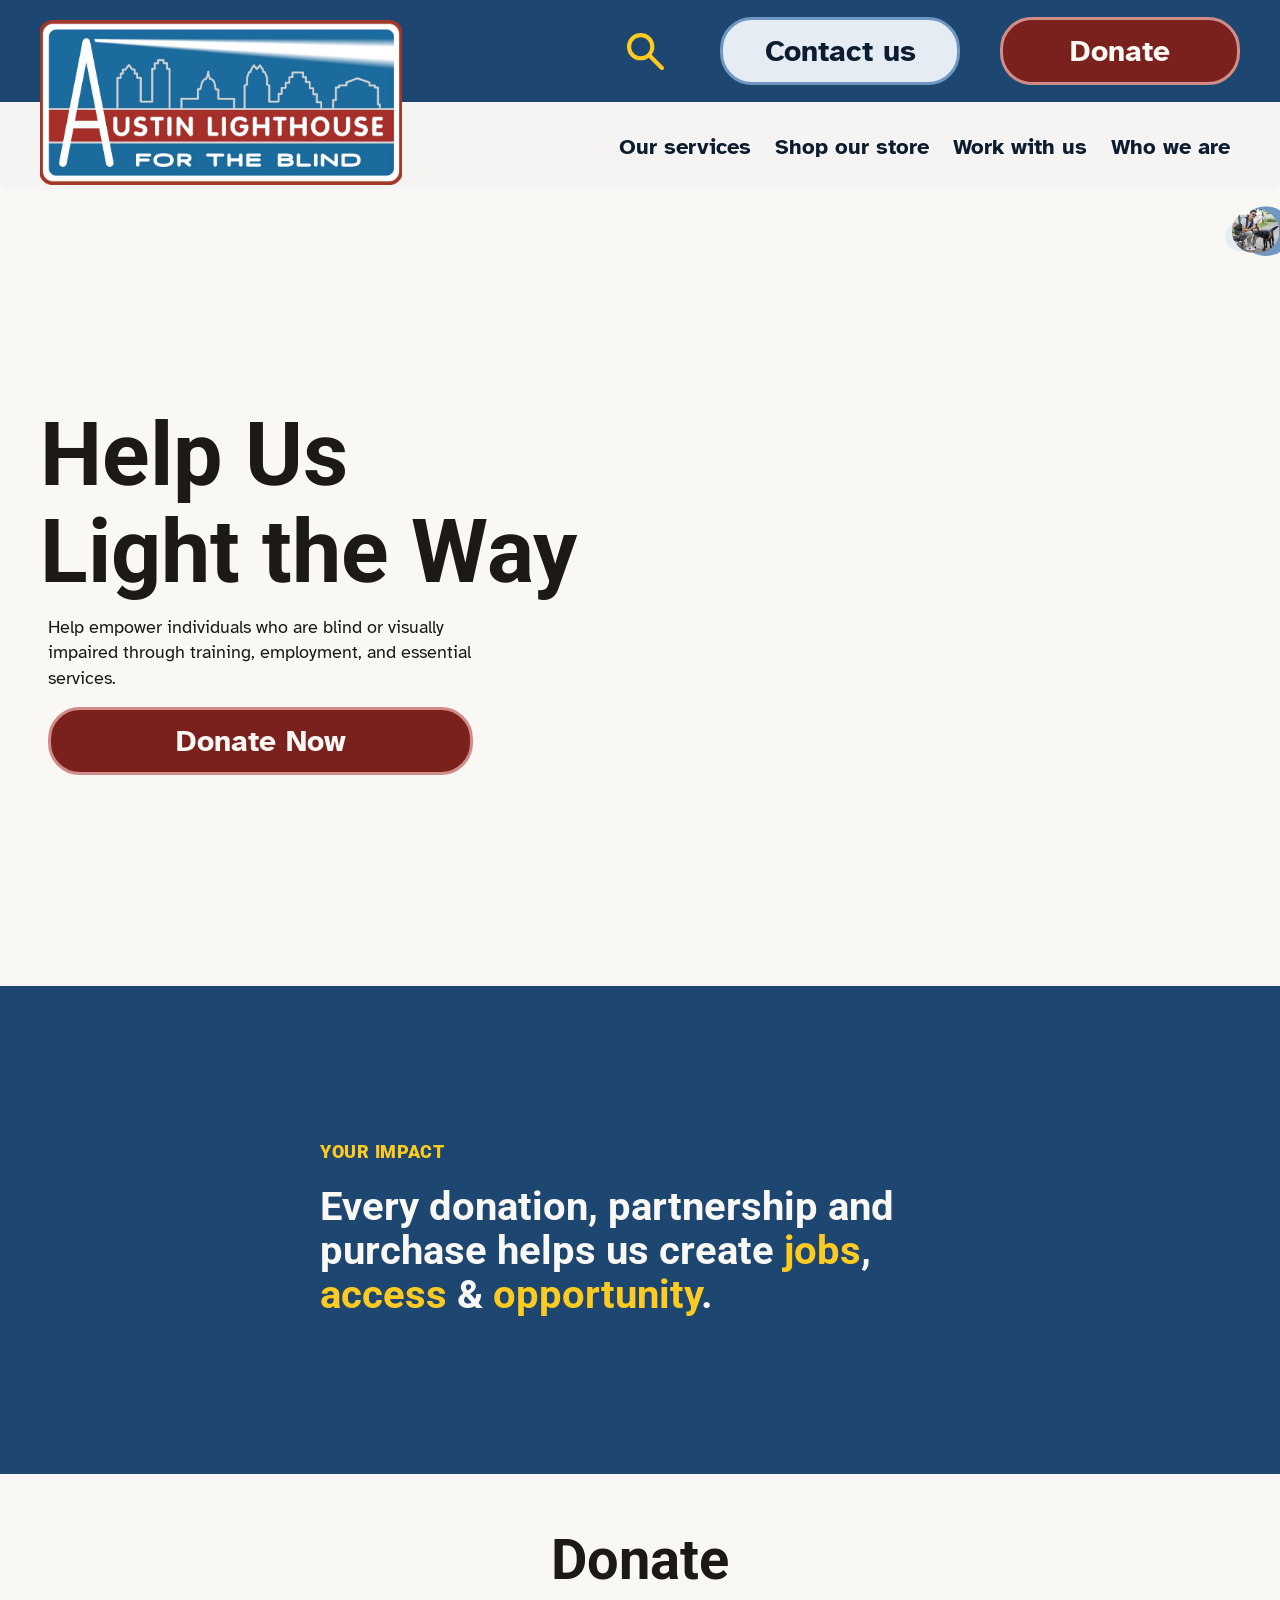
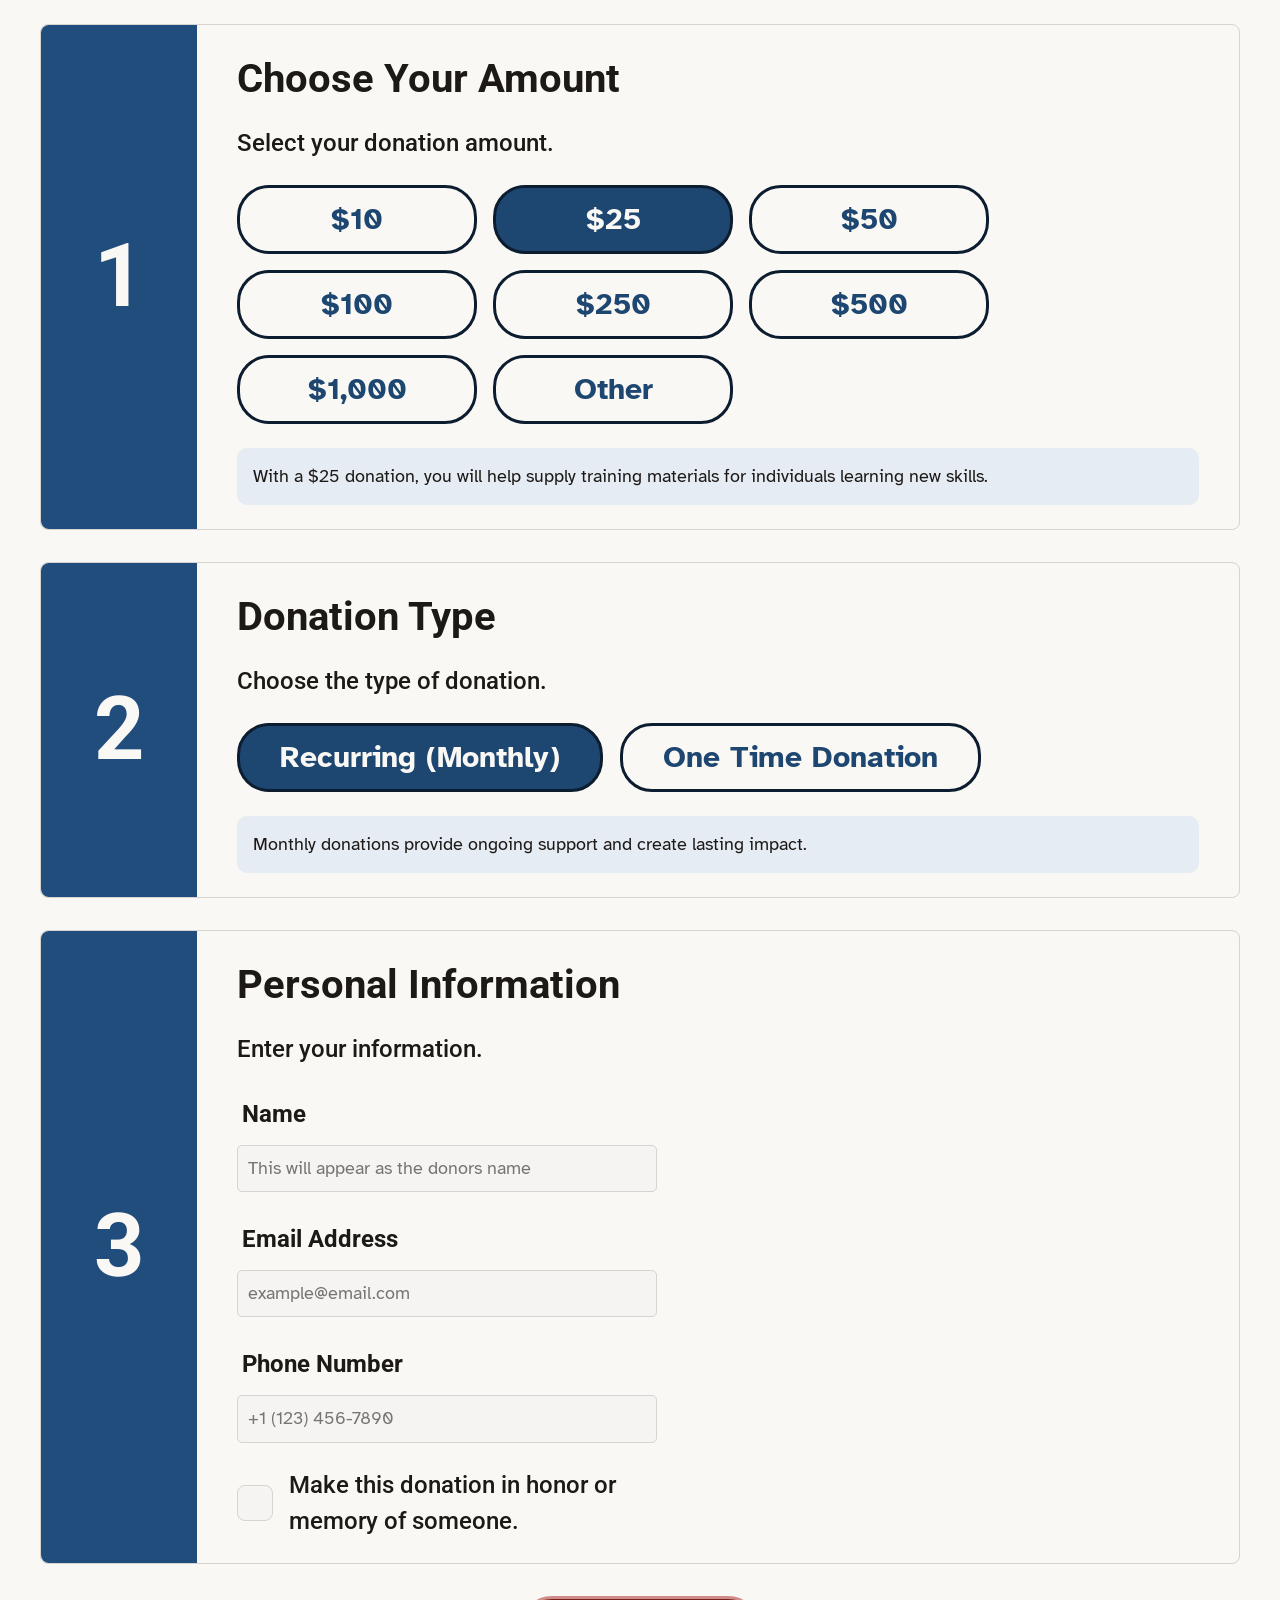
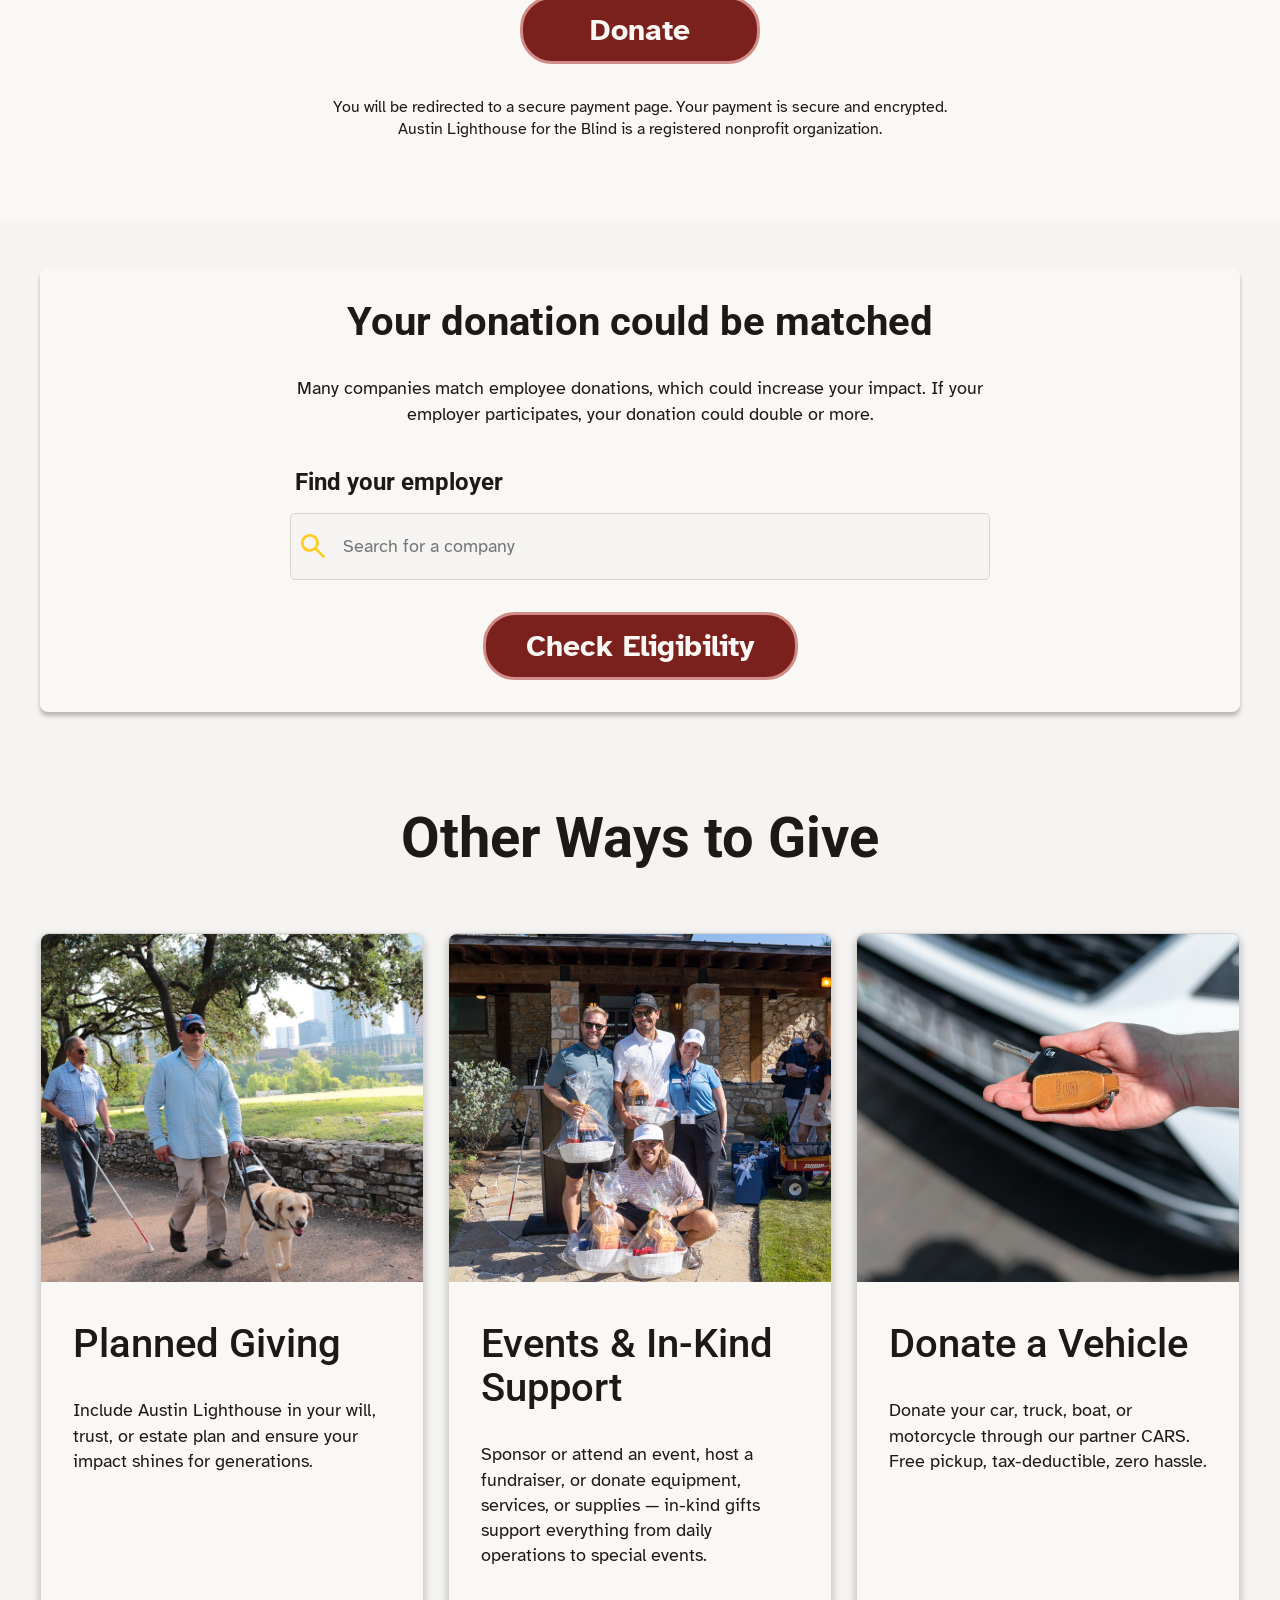
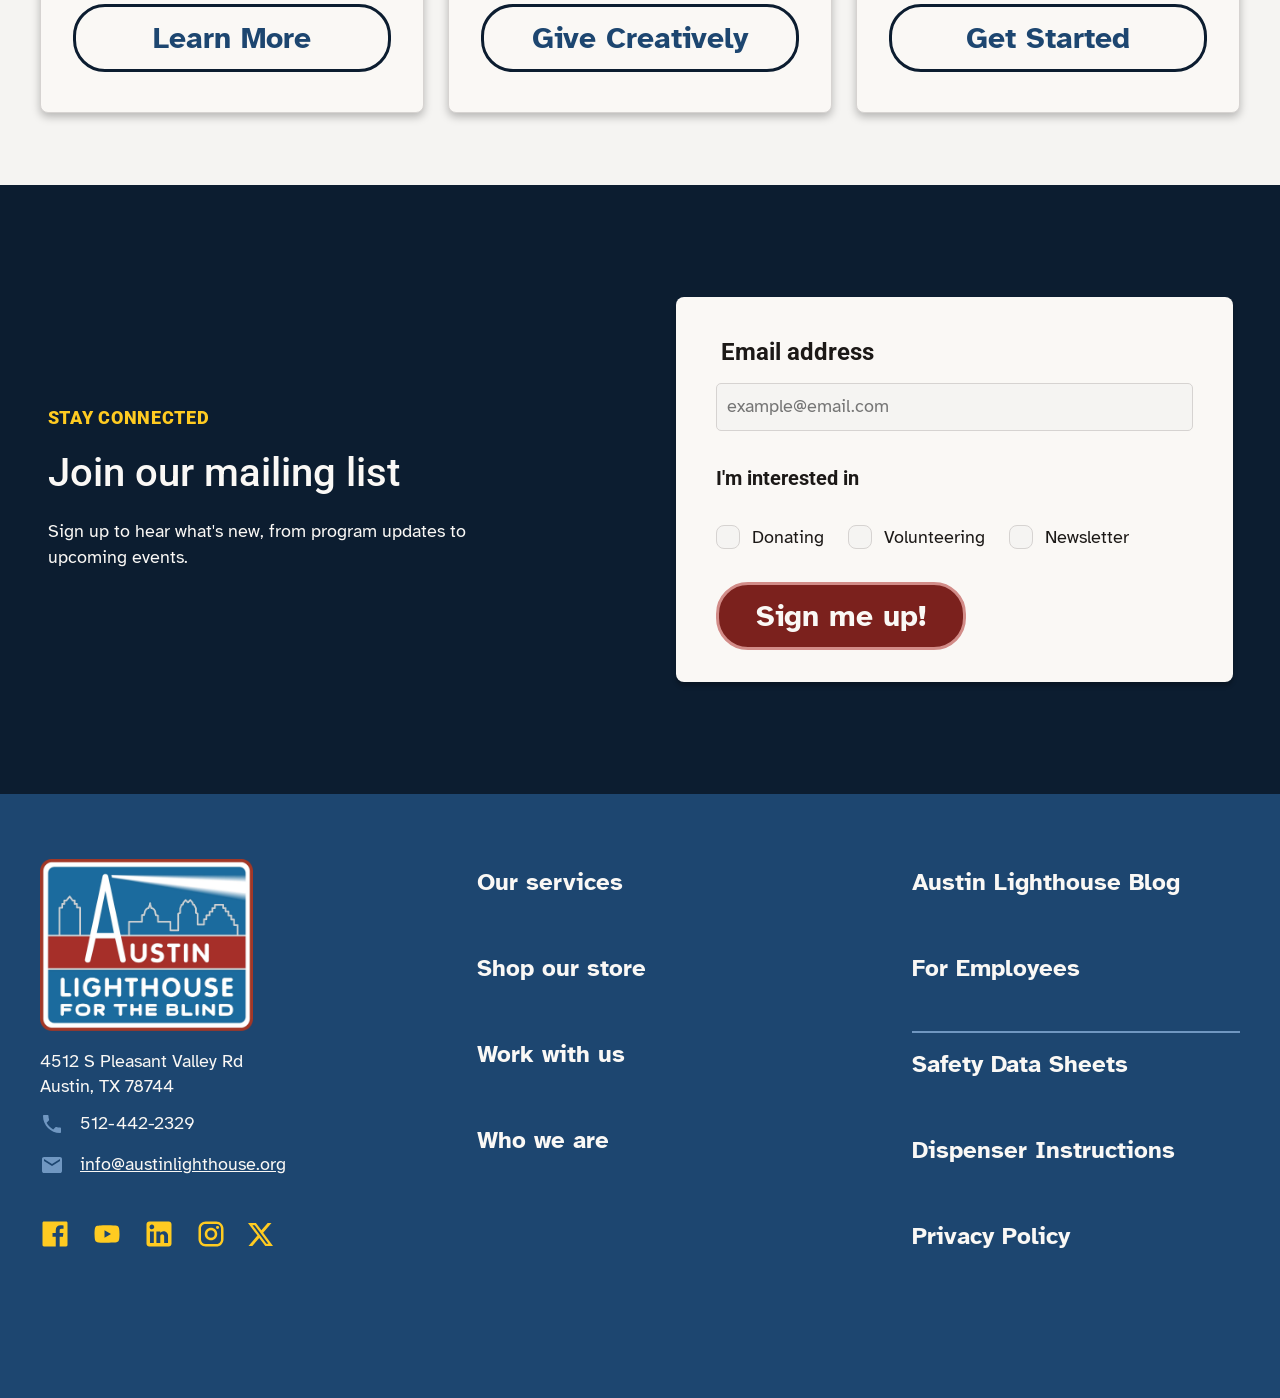
==== commit b8536d57: "cleanup" ====
--- a/donate.html
+++ b/donate.html
@@ -34,12 +34,12 @@
         </nav>
         <nav id="site-navigation" class="global-nav" aria-label="Main navigation">
           <div class="nav-item has-dropdown">
-            <button href="#" class="nav-link" aria-haspopup="true" aria-expanded="false">Our services</a>
-            <div class="nav-dropdown" role="menu" aria-label="Our services">
-              <a href="#" class="dropdown-item" role="menuitem">Career coaching and support</a>
-              <a href="#" class="dropdown-item" role="menuitem">Technology for everyday life</a>
-              <a href="#" class="dropdown-item" role="menuitem">Independent living</a>
-              <a href="#" class="dropdown-item" role="menuitem">Eye care and vision assessment</a>
+            <button type="button" class="nav-link" aria-expanded="false" aria-controls="services-dropdown">Our services</button>
+            <div id="services-dropdown" class="nav-dropdown" aria-label="Our services submenu">
+              <a href="#" class="dropdown-item">Career coaching and support</a>
+              <a href="#" class="dropdown-item">Technology for everyday life</a>
+              <a href="#" class="dropdown-item">Independent living</a>
+              <a href="#" class="dropdown-item">Eye care and vision assessment</a>
             </div>
           </div>
           <a href="#" class="nav-link">Shop our store</a>
@@ -79,9 +79,9 @@
 
     <!-- HERO — same visual structure as homepage -->
     <section class="section-hero donate-hero" aria-labelledby="donate-hero-heading">
-      <div class="hero-visual" aria-hidden="true">
-        <div class="hero-ellipse-large"></div>
-        <div class="hero-ellipse-small"></div>
+      <div class="hero-visual">
+        <div class="hero-ellipse-large" aria-hidden="true"></div>
+        <div class="hero-ellipse-small" aria-hidden="true"></div>
         <div class="hero-photo-mask">
           <img src="images/photos/DonateHero.png" alt="A person with sunglasses, sitting on an outdoor bench on a paved path. They're holding a white cane petting their black guide dog.">
         </div>
@@ -96,7 +96,7 @@
     </section>
 
     <!-- IMPACT -->
-    <section class="section-impact" aria-label="Donation impact" aria-hidden="true">
+    <section class="section-impact" aria-label="Donation impact">
       <div class="impact-copy">
         <div class="impact-copy-inner">
           <p class="eyebrow" aria-hidden="true">YOUR IMPACT</p>
@@ -132,7 +132,7 @@
             <div class="step-info" id="amount-info" aria-live="polite">
               With a $25 donation, you will help supply training materials for individuals learning new skills.
             </div>
-          </div>
+          </fieldset>
         </div>
 
         <!-- ── STEP 2: DONATION TYPE ── -->
@@ -267,7 +267,7 @@
       <form class="signup-card" aria-label="Mailing list signup">
         <div class="form-field">
           <label for="email-input">Email address</label>
-          <input type="email" id="email-input" name="email" placeholder="example@email.com" autocomplete="email">
+          <input type="email" id="email-input" name="email" placeholder="example@email.com" autocomplete="email" required aria-required="true">
         </div>
         <fieldset class="form-interests">
           <legend class="interest-legend">I'm interested in</legend>
@@ -320,7 +320,7 @@
         </div>
       </div>
 
-      <nav class="footer-nav" aria-label="Footer navigation">
+      <nav class="footer-nav" aria-label="Footer primary navigation">
         <ul>
           <li><a href="#">Our services</a></li>
           <li><a href="#">Shop our store</a></li>
@@ -329,7 +329,7 @@
         </ul>
       </nav>
 
-      <nav class="footer-nav-secondary" aria-label="Footer navigation">
+      <nav class="footer-nav-secondary" aria-label="Footer secondary navigation">
         <ul class="footer-nav-top">
           <li><a href="#">Austin Lighthouse Blog</a></li>
           <li><a href="#">For Employees</a></li>
@@ -412,11 +412,13 @@
   <script>
     /* Mobile nav — main menu + Our services sub-panel */
     (function () {
-      var menuBtn     = document.querySelector('.mobile-menu-btn');
-      var overlay     = document.querySelector('.mobile-nav-overlay');
-      var closeBtn    = document.querySelector('.mobile-nav-close');
-      var servicesBtn = document.querySelector('.mobile-nav-services-btn');
-      var backBtn     = document.querySelector('.mobile-nav-back');
+      var menuBtn       = document.querySelector('.mobile-menu-btn');
+      var overlay       = document.querySelector('.mobile-nav-overlay');
+      var closeBtn      = document.querySelector('.mobile-nav-close');
+      var servicesBtn   = document.querySelector('.mobile-nav-services-btn');
+      var backBtn       = document.querySelector('.mobile-nav-back');
+      var mainPanel     = document.getElementById('mobile-panel-main');
+      var servicesPanel = document.getElementById('mobile-panel-services');
       if (!menuBtn || !overlay) return;
 
       function closeMenu() {
@@ -426,16 +428,22 @@
         menuBtn.setAttribute('aria-label', 'Open navigation menu');
         if (servicesBtn) servicesBtn.setAttribute('aria-expanded', 'false');
         document.body.style.overflow = '';
+        mainPanel.removeAttribute('inert');
+        servicesPanel.removeAttribute('inert');
       }
 
       function openSubPanel() {
         overlay.classList.add('is-sub-open');
+        mainPanel.setAttribute('inert', '');
+        servicesPanel.removeAttribute('inert');
         if (servicesBtn) servicesBtn.setAttribute('aria-expanded', 'true');
         if (backBtn) backBtn.focus();
       }
 
       function closeSubPanel() {
         overlay.classList.remove('is-sub-open');
+        servicesPanel.setAttribute('inert', '');
+        mainPanel.removeAttribute('inert');
         if (servicesBtn) {
           servicesBtn.setAttribute('aria-expanded', 'false');
           servicesBtn.focus();
@@ -448,7 +456,16 @@
         menuBtn.setAttribute('aria-expanded', String(isOpen));
         menuBtn.setAttribute('aria-label', isOpen ? 'Close navigation menu' : 'Open navigation menu');
         document.body.style.overflow = isOpen ? 'hidden' : '';
-        if (isOpen && closeBtn) closeBtn.focus();
+        if (isOpen) {
+          servicesPanel.setAttribute('inert', '');
+          mainPanel.removeAttribute('inert');
+          if (closeBtn) closeBtn.focus();
+        } else {
+          overlay.classList.remove('is-sub-open');
+          if (servicesBtn) servicesBtn.setAttribute('aria-expanded', 'false');
+          mainPanel.removeAttribute('inert');
+          servicesPanel.removeAttribute('inert');
+        }
       });
 
       if (closeBtn) {
@@ -468,6 +485,23 @@
           } else if (overlay.classList.contains('is-open')) {
             closeMenu();
             menuBtn.focus();
+          }
+          return;
+        }
+        if (e.key === 'Tab' && overlay.classList.contains('is-open')) {
+          var activePanel = overlay.classList.contains('is-sub-open') ? servicesPanel : mainPanel;
+          var focusable = Array.from(activePanel.querySelectorAll(
+            'a[href], button:not([disabled]), [tabindex]:not([tabindex="-1"])'
+          )).filter(function (el) { return !el.hidden; });
+          if (focusable.length === 0) return;
+          var first = focusable[0];
+          var last  = focusable[focusable.length - 1];
+          if (e.shiftKey && document.activeElement === first) {
+            e.preventDefault();
+            last.focus();
+          } else if (!e.shiftKey && document.activeElement === last) {
+            e.preventDefault();
+            first.focus();
           }
         }
       });
--- a/styles.css
+++ b/styles.css
@@ -465,7 +465,7 @@
 .impact-copy-inner {
   max-width: 640px;
   width: 100%;
-  margin-left: auto;
+  margin: 0 auto;
   display: flex;
   flex-direction: column;
   gap: 24px;
@@ -504,6 +504,7 @@
   grid-template-columns: 1fr 1fr;
   gap: 32px;
   width: 100%;
+  list-style: none;
 }
 
 .stat-item {
@@ -861,15 +862,16 @@
   line-height: 1.4;
   color: var(--stone);
   width: 100%;
-  outline: none;
   transition: border-color 0.2s;
 }
 
-.form-field input[type="email"]:focus,
-.form-field input[type="text"]:focus,
-.form-field input[type="number"]:focus,
-.form-field input[type="tel"]:focus {
+.form-field input[type="email"]:focus-visible,
+.form-field input[type="text"]:focus-visible,
+.form-field input[type="number"]:focus-visible,
+.form-field input[type="tel"]:focus-visible {
   border-color: var(--navy-300);
+  outline: 3px solid var(--gold);
+  outline-offset: 2px;
 }
 
 .form-interests {
@@ -936,6 +938,11 @@
   border-top: none;
   border-left: none;
   transform: rotate(45deg);
+}
+
+.checkbox-label input[type="checkbox"]:focus-visible {
+  outline: 3px solid var(--gold);
+  outline-offset: 2px;
 }
 
 .signup-btn {
@@ -1655,10 +1662,16 @@
   height: 36px;
   flex-shrink: 0;
   border-radius: 8px;
-  background-color: var(--navy-500);
+  background-color: var(--mist);
+  border: 1px solid var(--fog);
   cursor: pointer;
   position: relative;
-  transition: opacity 0.15s;
+  transition: background-color 0.2s, border-color 0.2s;
+}
+
+.honor-checkbox input[type="checkbox"]:checked {
+  background-color: var(--navy-700);
+  border-color: var(--navy-700);
 }
 
 .honor-checkbox input[type="checkbox"]:checked::after {
@@ -2045,6 +2058,11 @@
     padding: 6px;
   }
 
+  /* --- FOOTER --- */
+  .footer-nav {
+    display: none;
+  }
+
 }
 
 /* ============================================================
@@ -2237,6 +2255,12 @@
     padding: 24px;
   }
 
+  .checkboxes {
+    flex-direction: column;
+    align-items: flex-start;
+    gap: 16px;
+  }
+
   .signup-btn {
     width: 100%;
     min-width: 0;
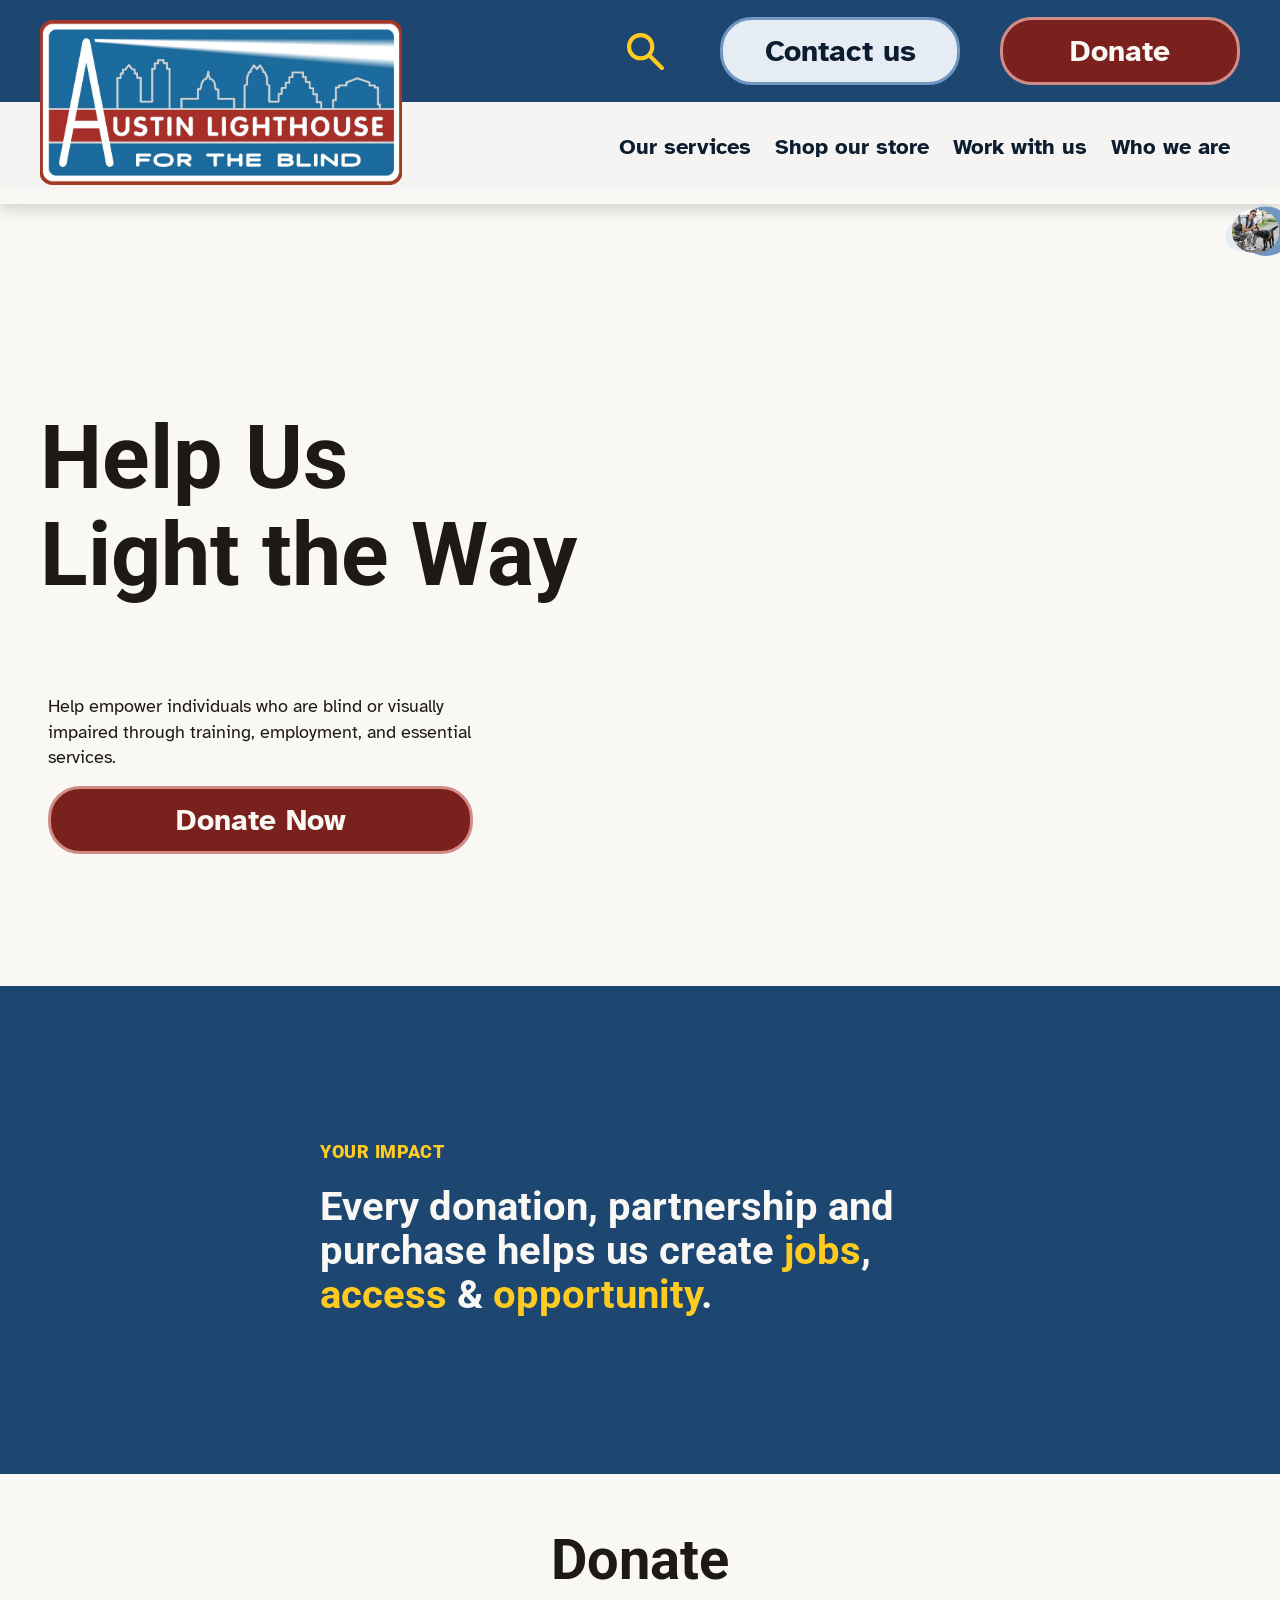
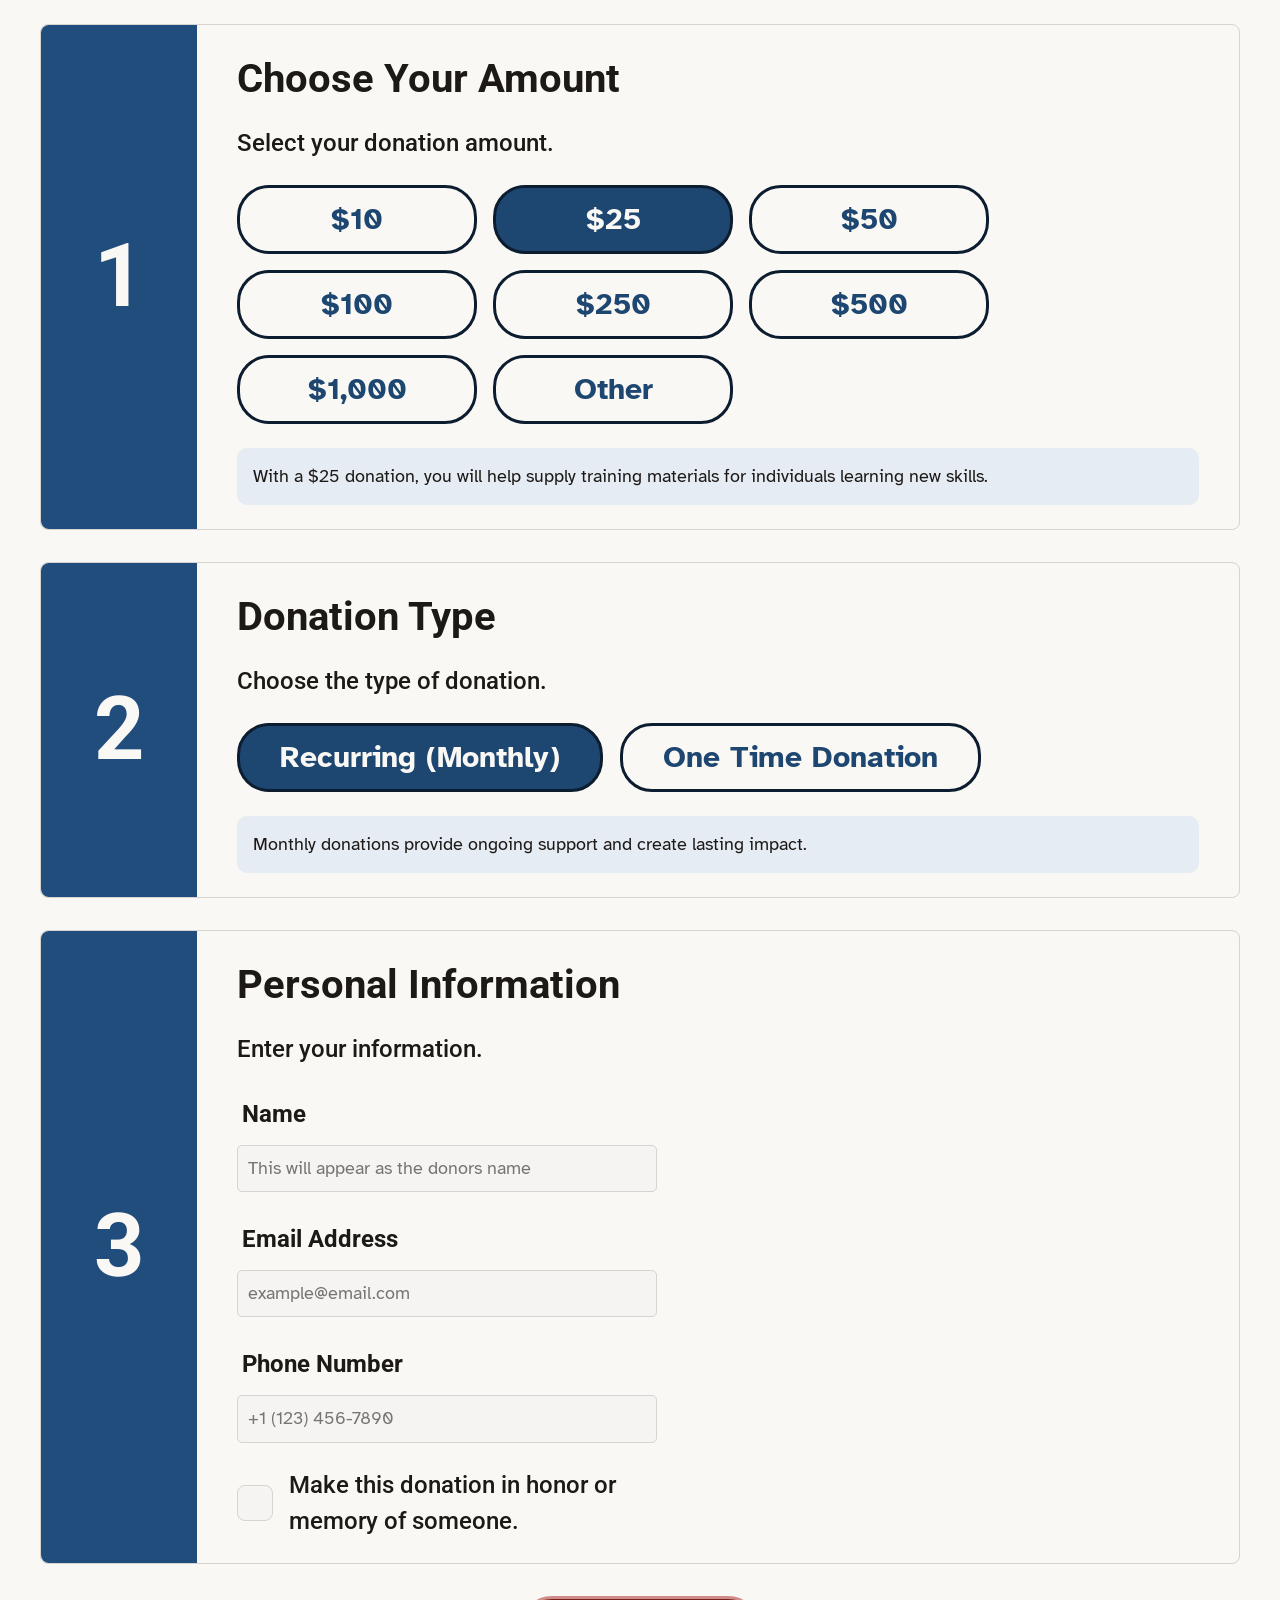
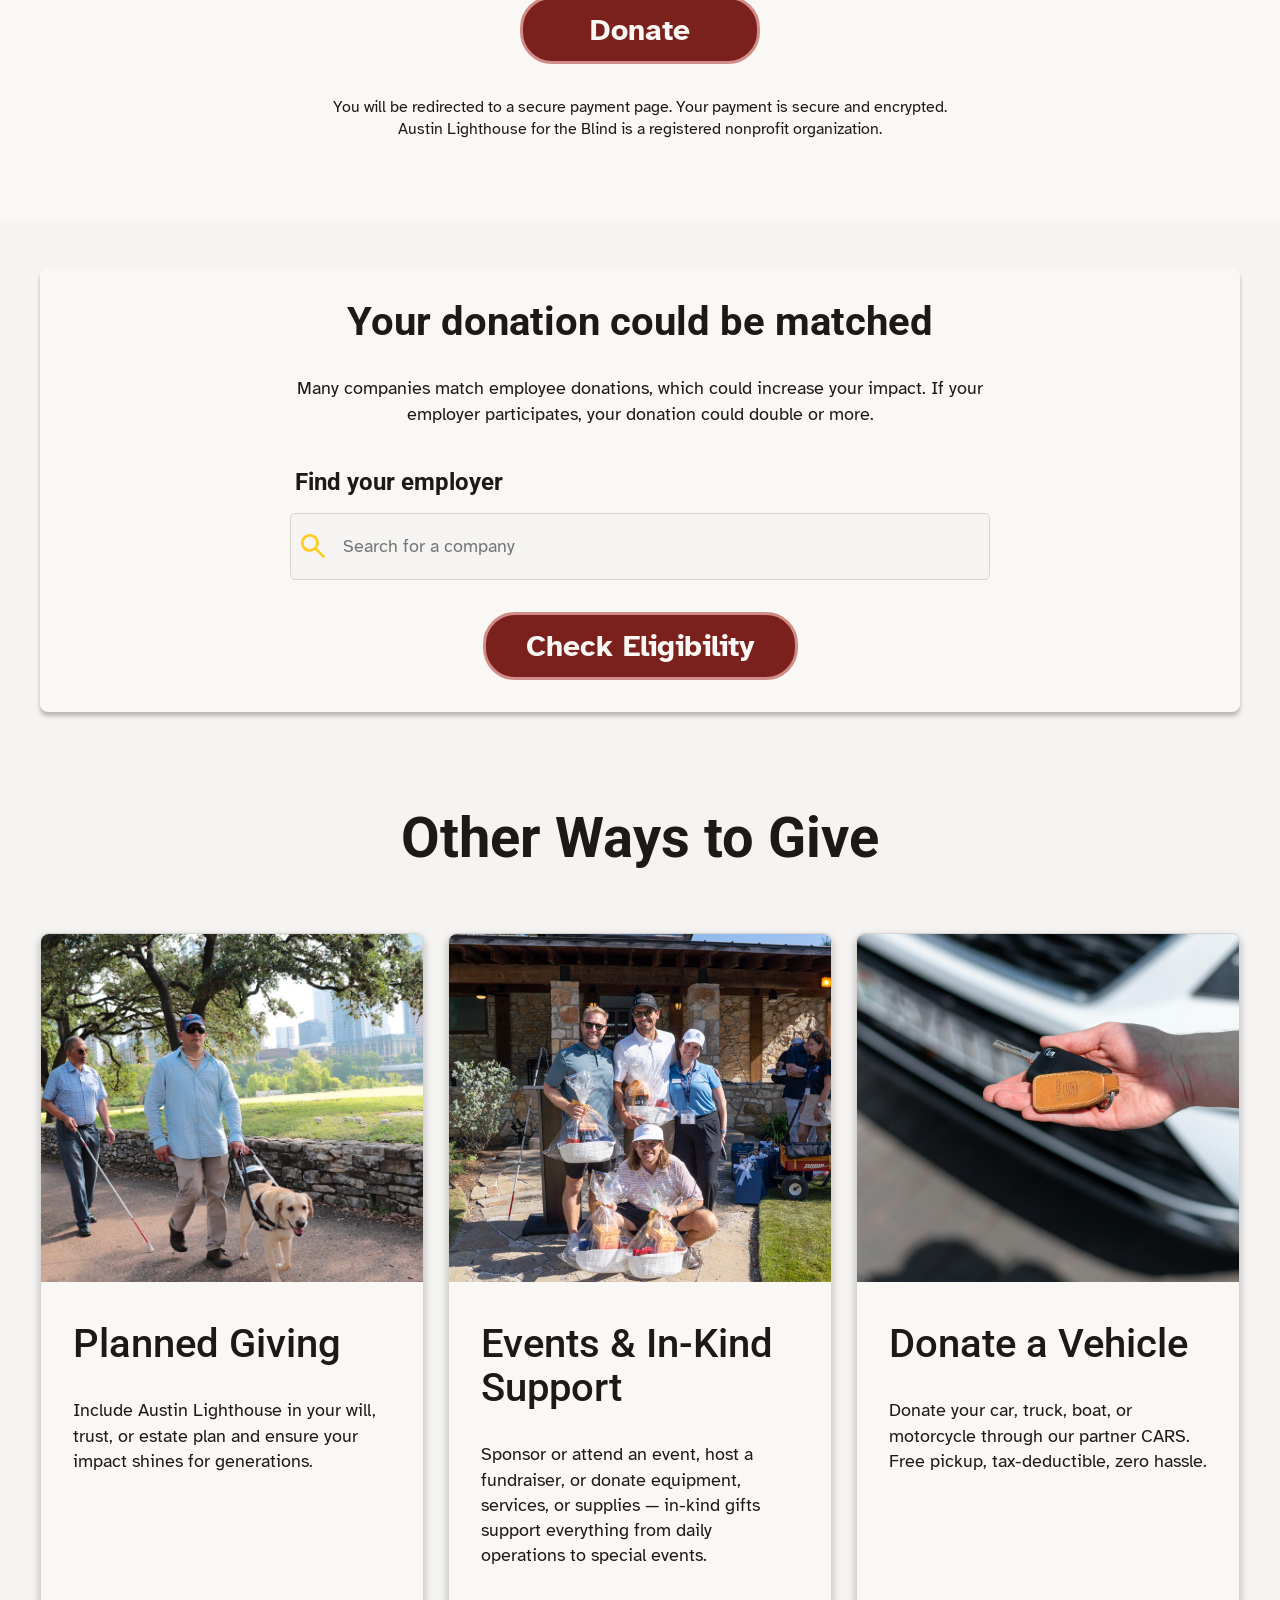
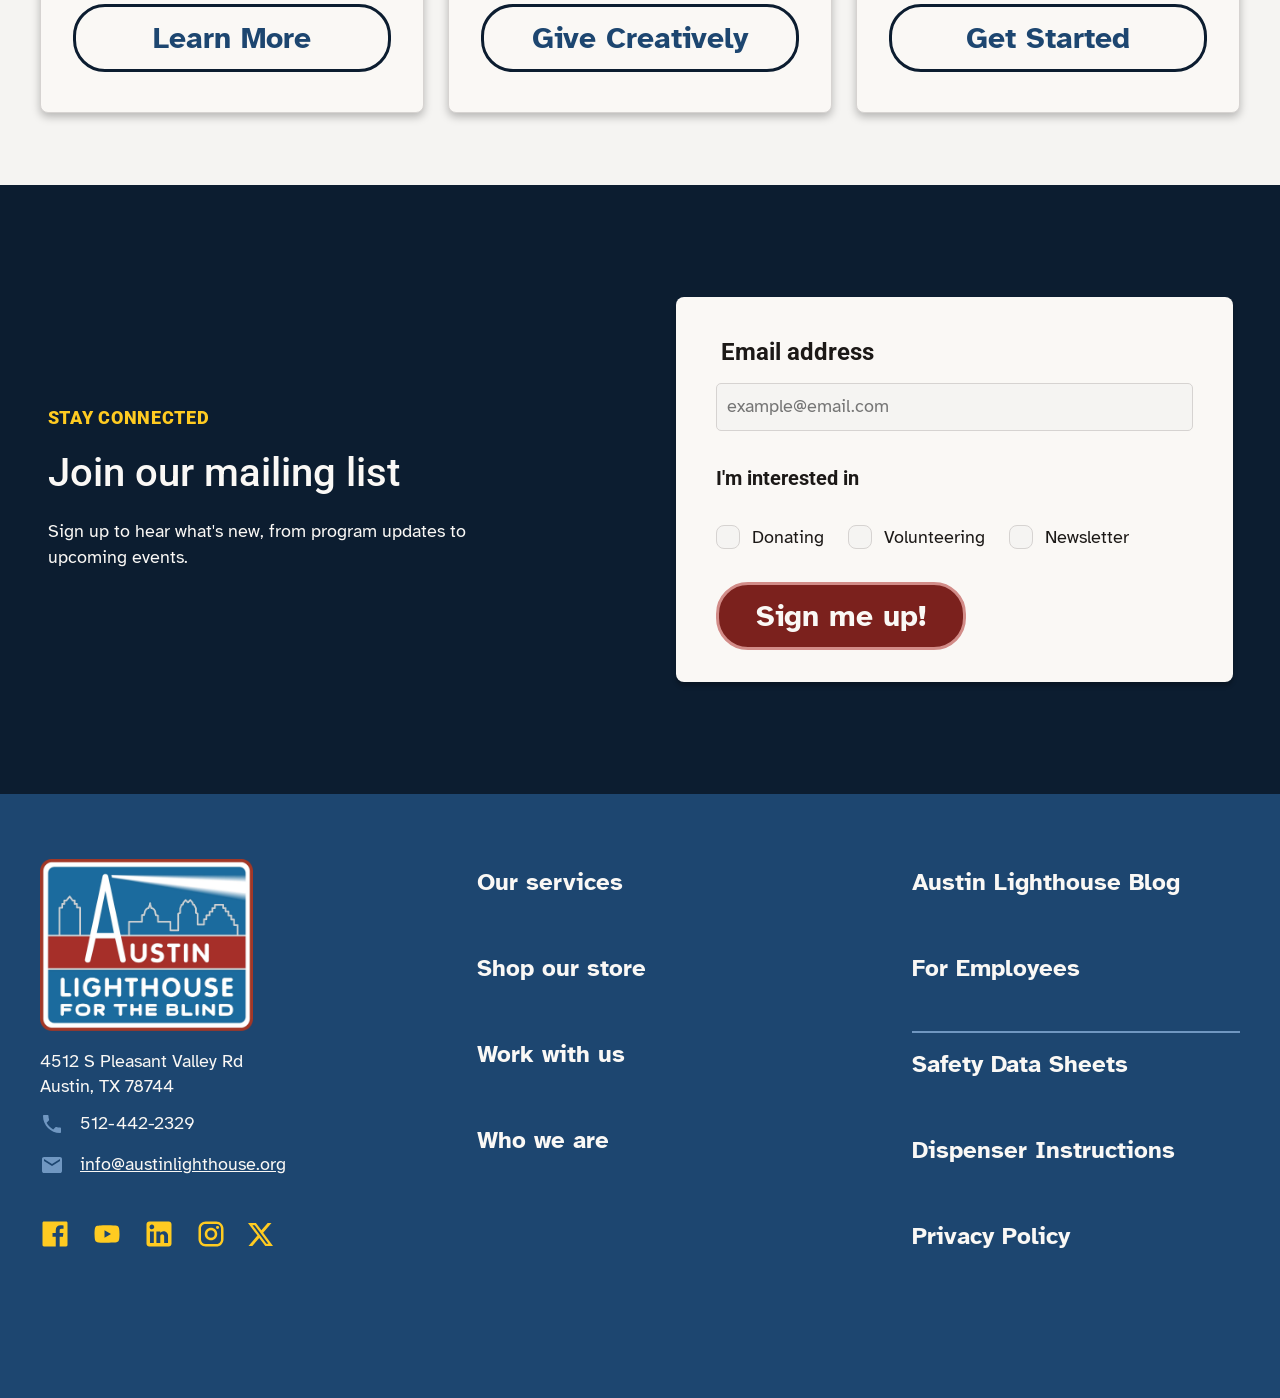
==== commit 447b1c40: "skip link fix" ====
--- a/donate.html
+++ b/donate.html
@@ -32,7 +32,7 @@
           <a href="#" class="btn btn-contact">Contact us</a>
           <a href="donate.html" class="btn btn-donate" aria-current="page">Donate</a>
         </nav>
-        <nav id="site-navigation" class="global-nav" aria-label="Main navigation">
+        <nav id="site-navigation" tabindex="-1" class="global-nav" aria-label="Main navigation">
           <div class="nav-item has-dropdown">
             <button type="button" class="nav-link" aria-expanded="false" aria-controls="services-dropdown">Our services</button>
             <div id="services-dropdown" class="nav-dropdown" aria-label="Our services submenu">
@@ -75,7 +75,7 @@
   </header>
 
   <!-- ===================== MAIN CONTENT ===================== -->
-  <main id="content">
+  <main id="content" tabindex="-1">
 
     <!-- HERO — same visual structure as homepage -->
     <section class="section-hero donate-hero" aria-labelledby="donate-hero-heading">
@@ -106,7 +106,7 @@
     </section>
 
     <!-- DONATION FORM -->
-    <section class="section-donate-form" id="donation-form" aria-labelledby="donate-form-heading">
+    <section class="section-donate-form" id="donation-form" tabindex="-1" aria-labelledby="donate-form-heading">
       <h2 id="donate-form-heading" class="donate-section-title">Donate</h2>
 
       <form class="donation-form" action="#" method="post" novalidate>
@@ -293,7 +293,7 @@
   </main><!-- end #content -->
 
 <!-- ===================== FOOTER ===================== -->
-  <footer id="colophon" class="footer">
+  <footer id="colophon" tabindex="-1" class="footer">
     <div class="footer-inner">
 
       <div class="footer-left">
--- a/styles.css
+++ b/styles.css
@@ -180,6 +180,7 @@
   position: relative;
   height: 204px;
   width: 100%;
+  box-shadow: 0 4px 16px rgba(0, 0, 0, 0.18);
 }
 
 .header-inner {
@@ -420,7 +421,7 @@
   font-size: 88px;
   line-height: 1.1;
   color: var(--ink);
-  height: 444px;
+  height: clamp(200px, 28vw, 444px);
   display: flex;
   align-items: center;
 }
@@ -1482,16 +1483,6 @@
   border-top: 2px solid var(--navy-300);
   padding-top: 8px;
   padding-bottom: 50px;
-}
-
-/* ============================================================
-   DONATE PAGE — HERO OVERRIDE
-   Reuses .section-hero structure; adjusts h1 height for shorter heading
-   ============================================================ */
-.donate-hero .hero-content h1 {
-  height: auto;
-  min-height: 200px;
-  align-items: flex-start;
 }
 
 
@@ -2129,9 +2120,10 @@
   .hero-content {
     position: relative;
     width: 100%;
-    padding: 32px 16px;
-    flex-direction: column;
-    gap: 24px;
+    max-width: 640px;
+    margin: 0 auto;
+    padding: 40px 24px;
+    gap: clamp(8px, 2.5vw, 16px);
   }
 
   .hero-content h1 {
@@ -2146,8 +2138,9 @@
   }
 
   .hero-cta {
-    width: 100%;
+    width: auto;
     min-width: 0;
+    align-self: center;
   }
 
   /* --- IMPACT --- */
